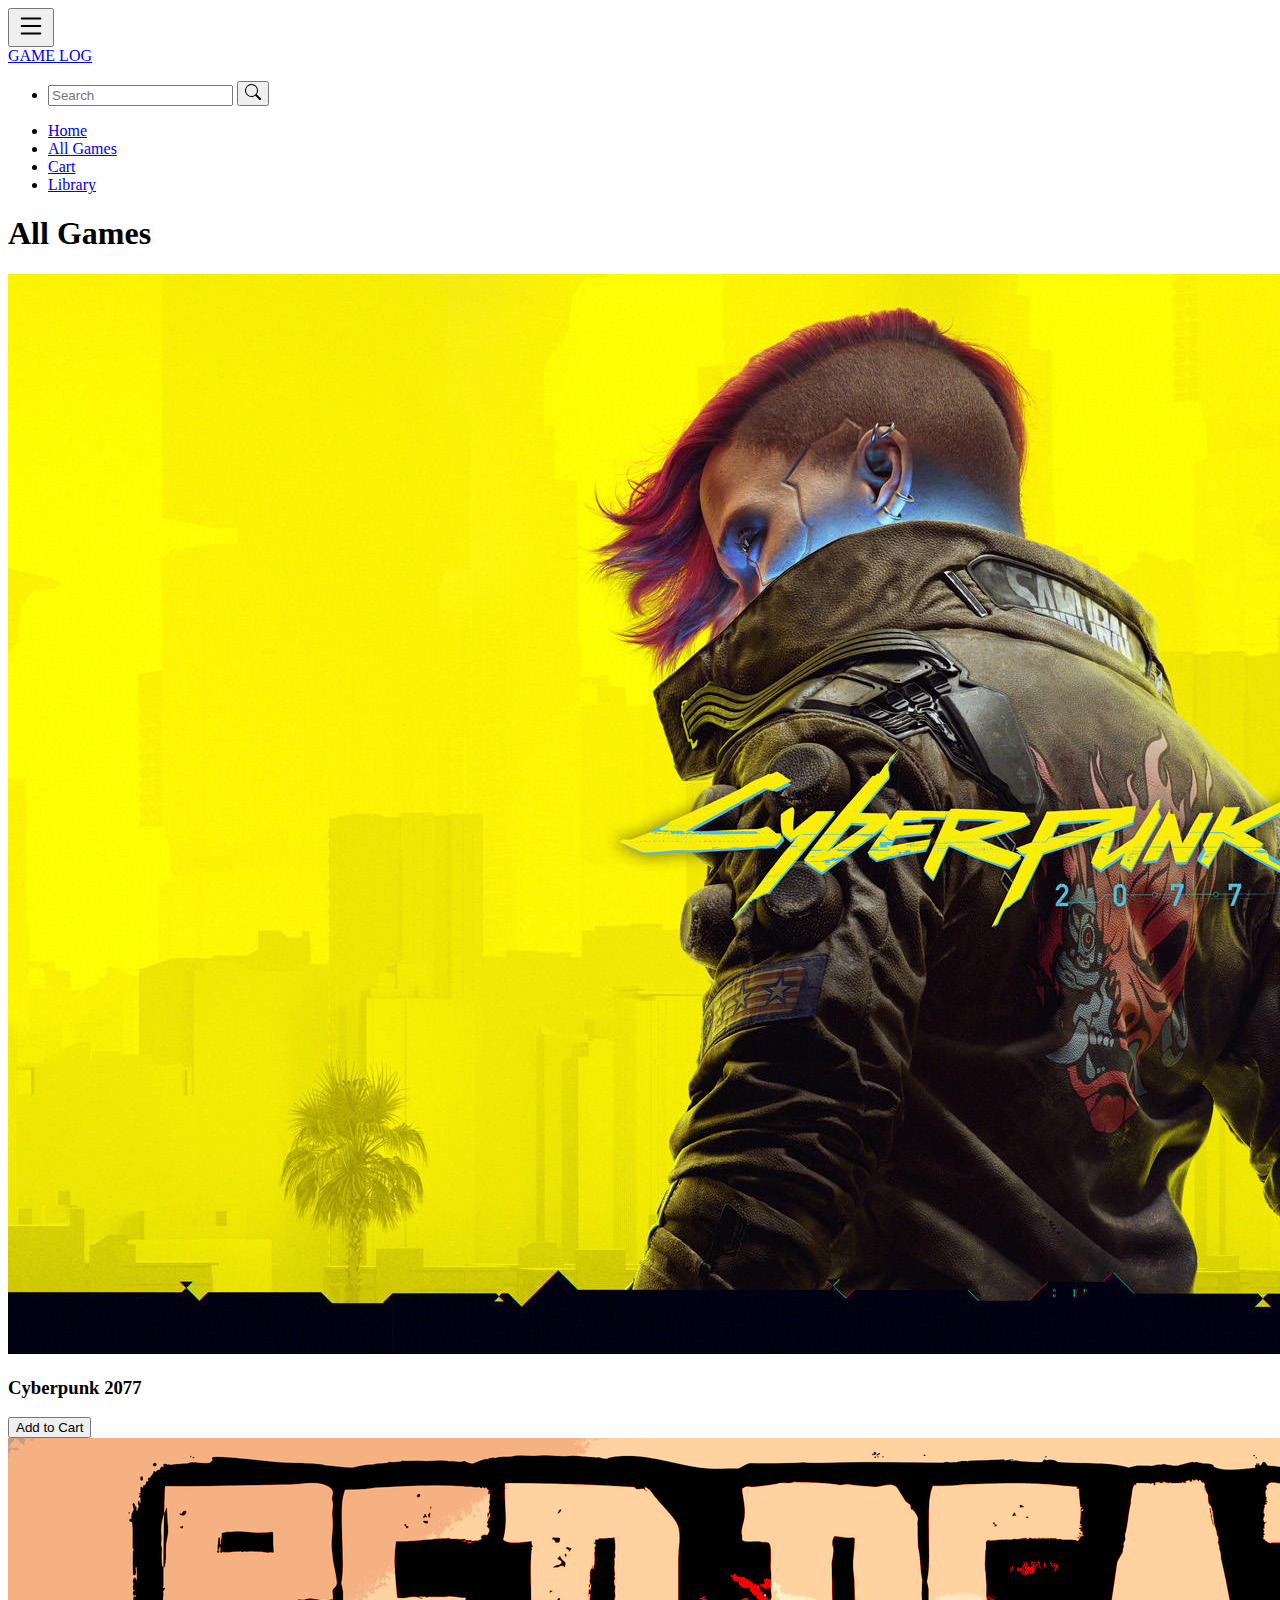
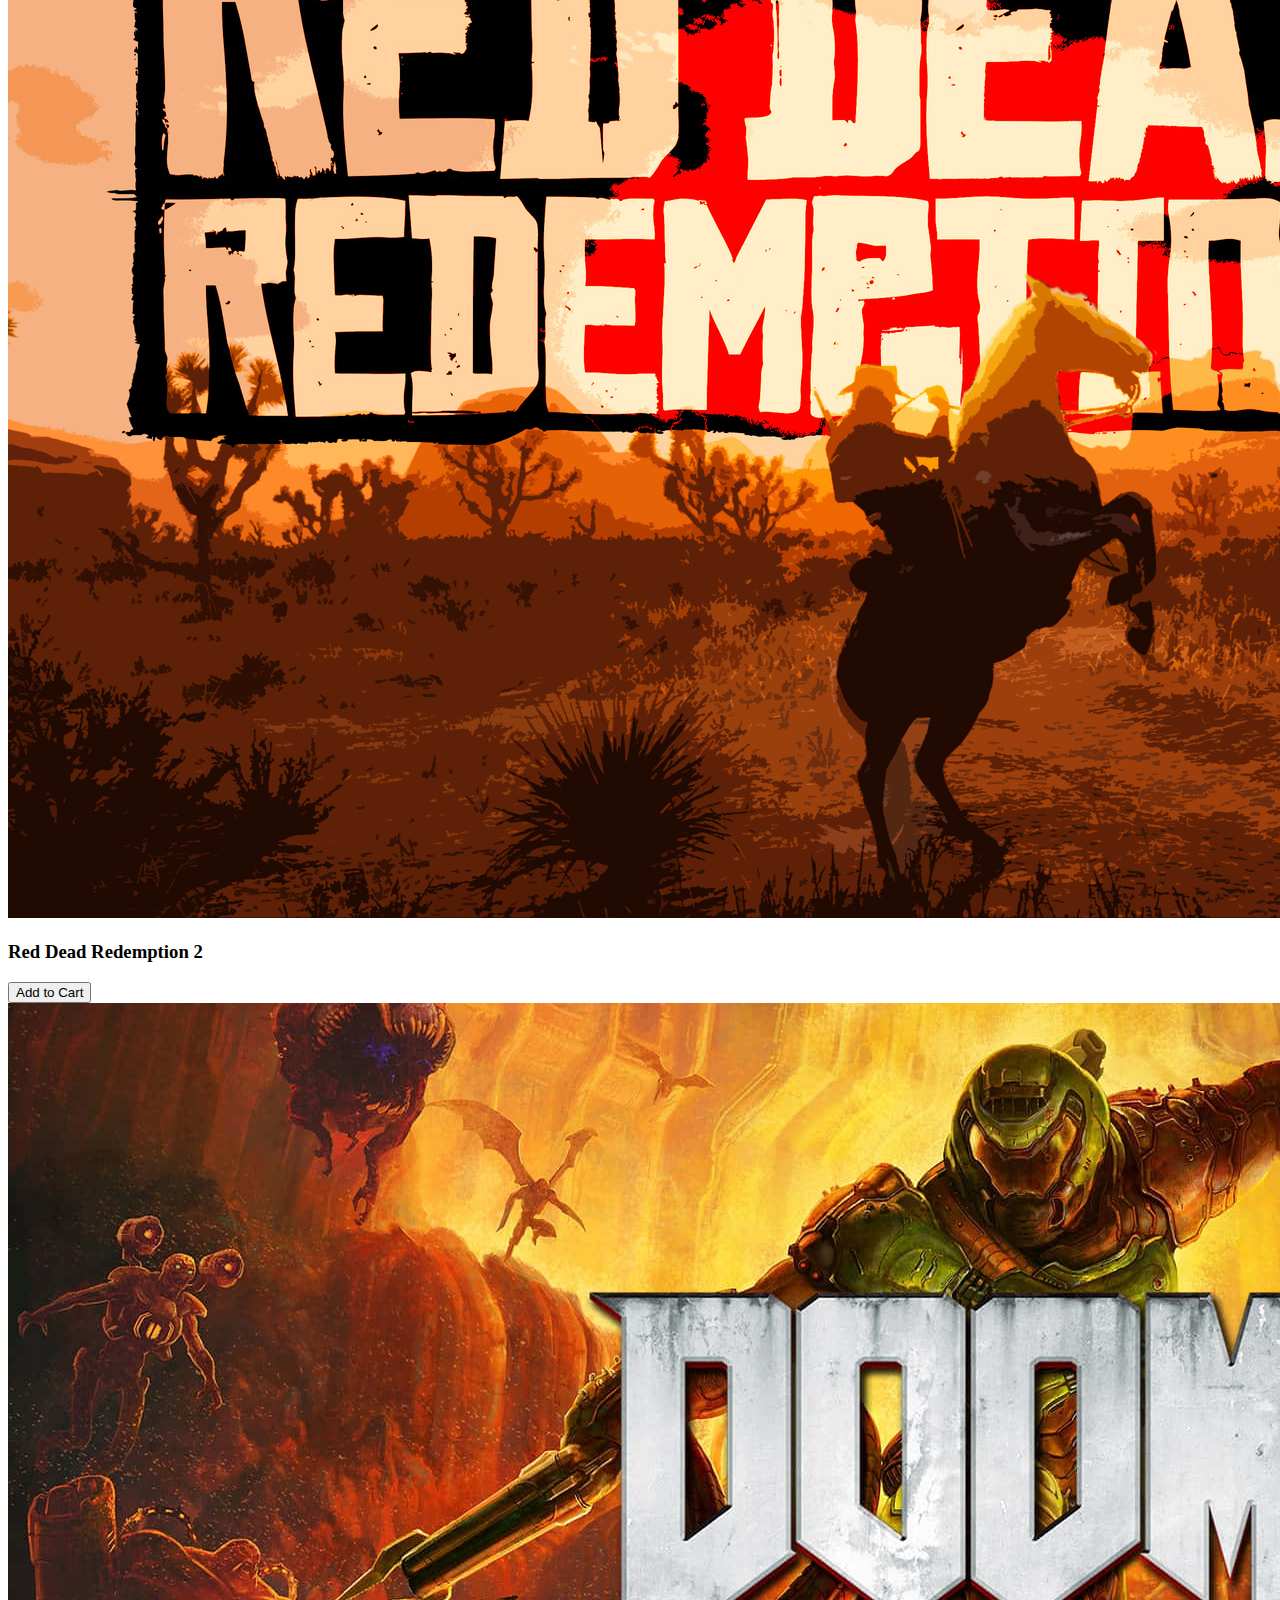
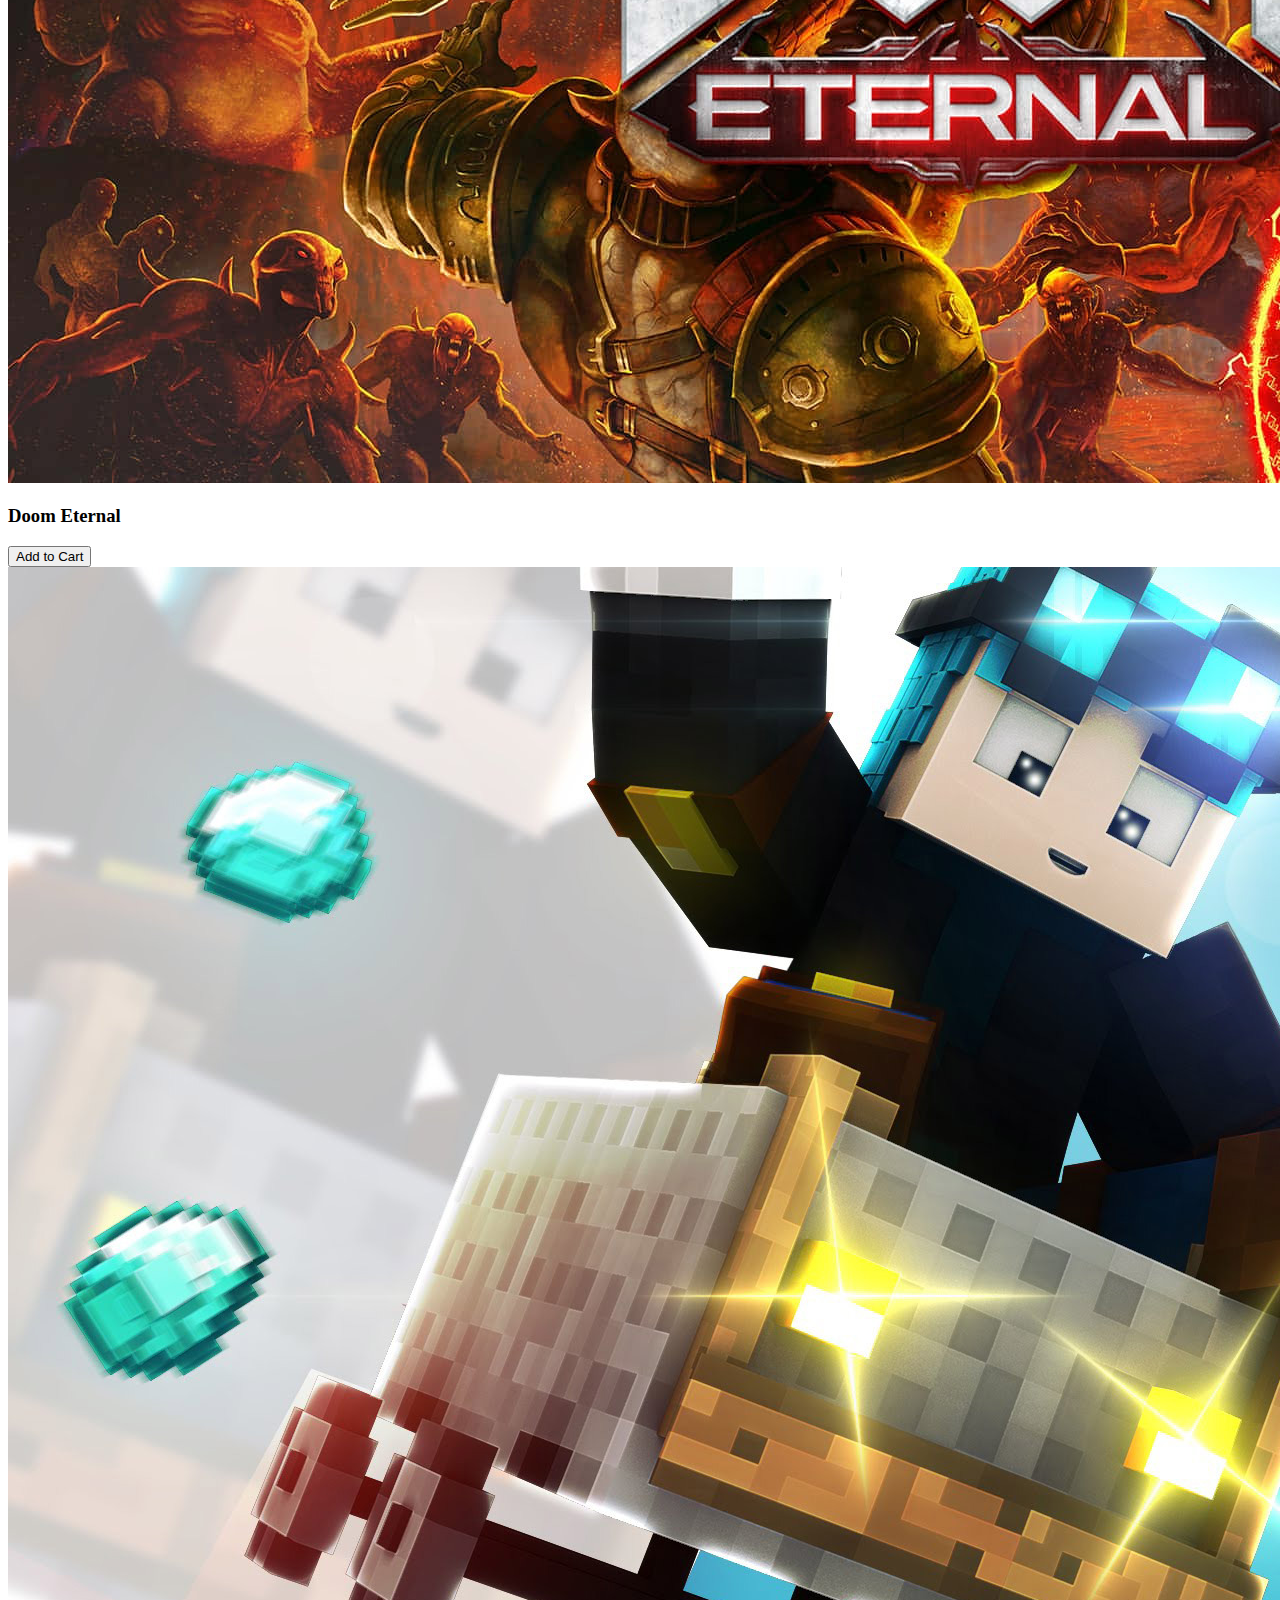
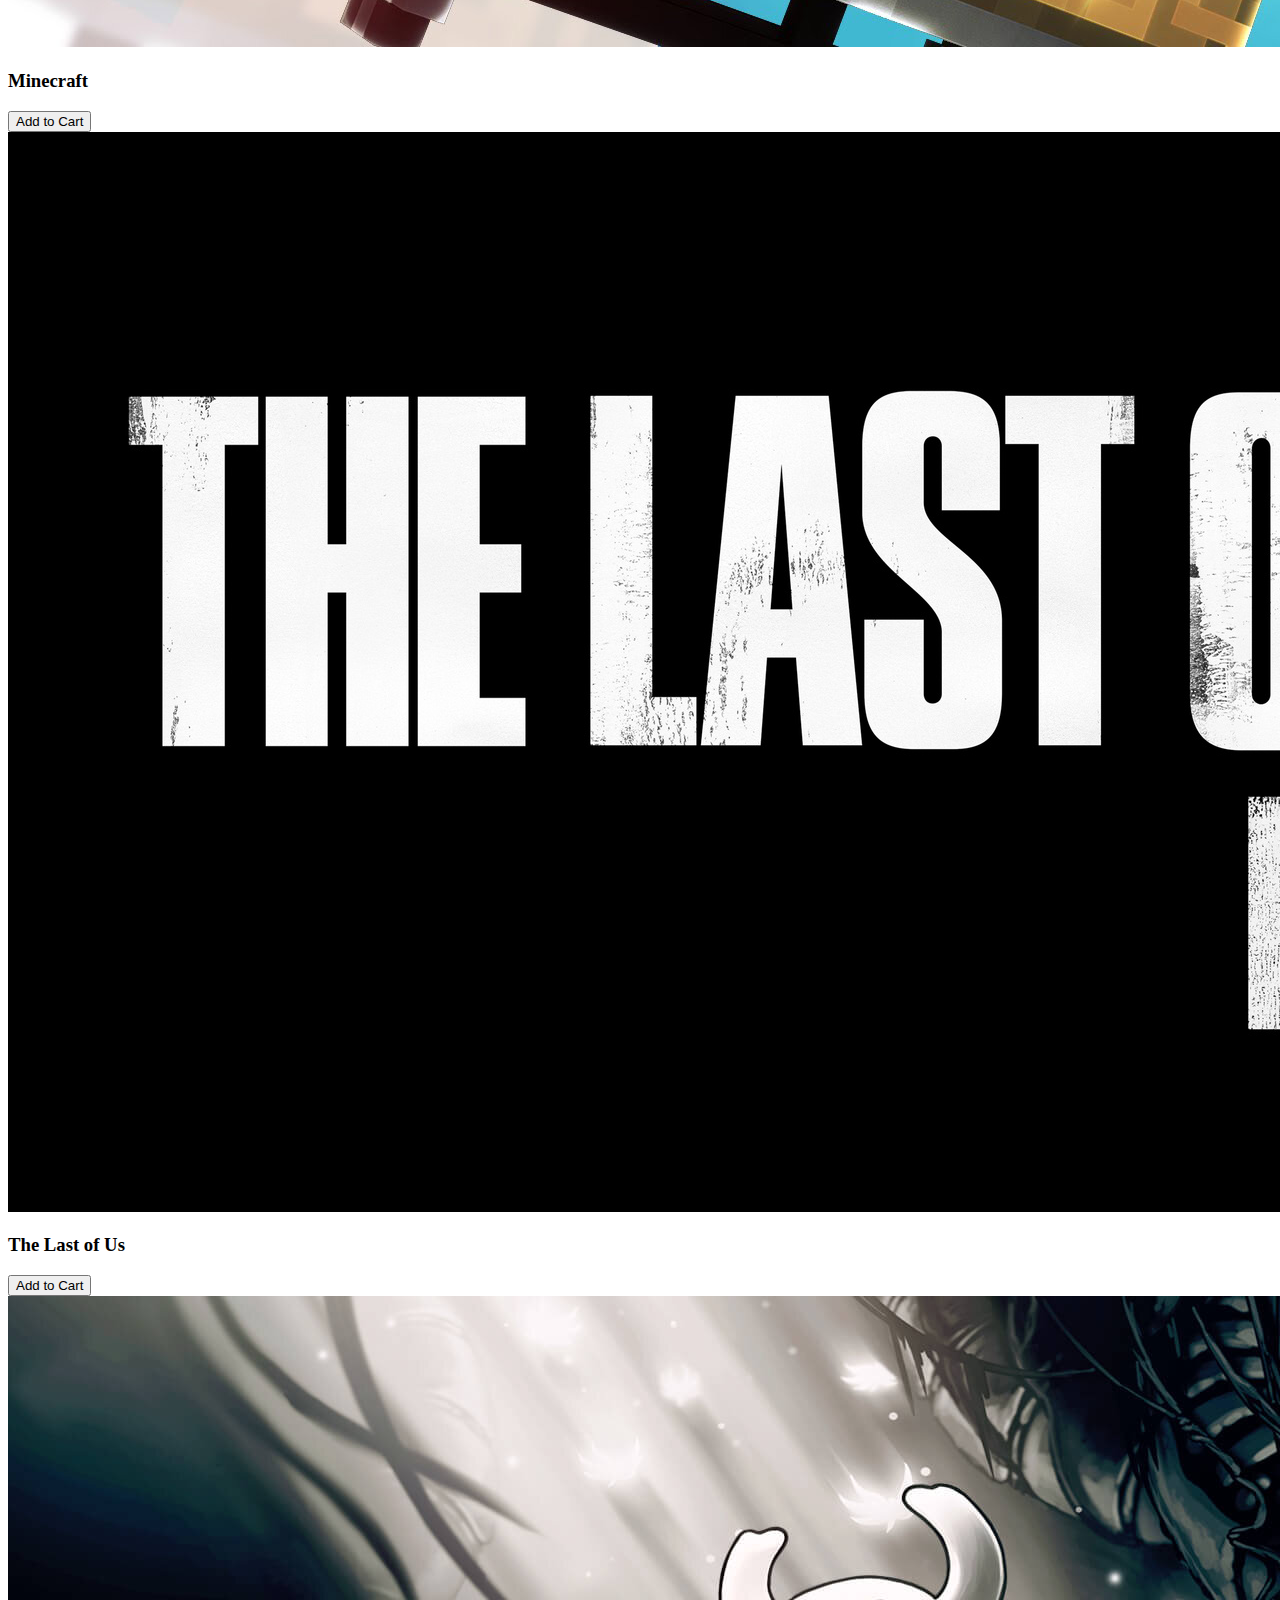
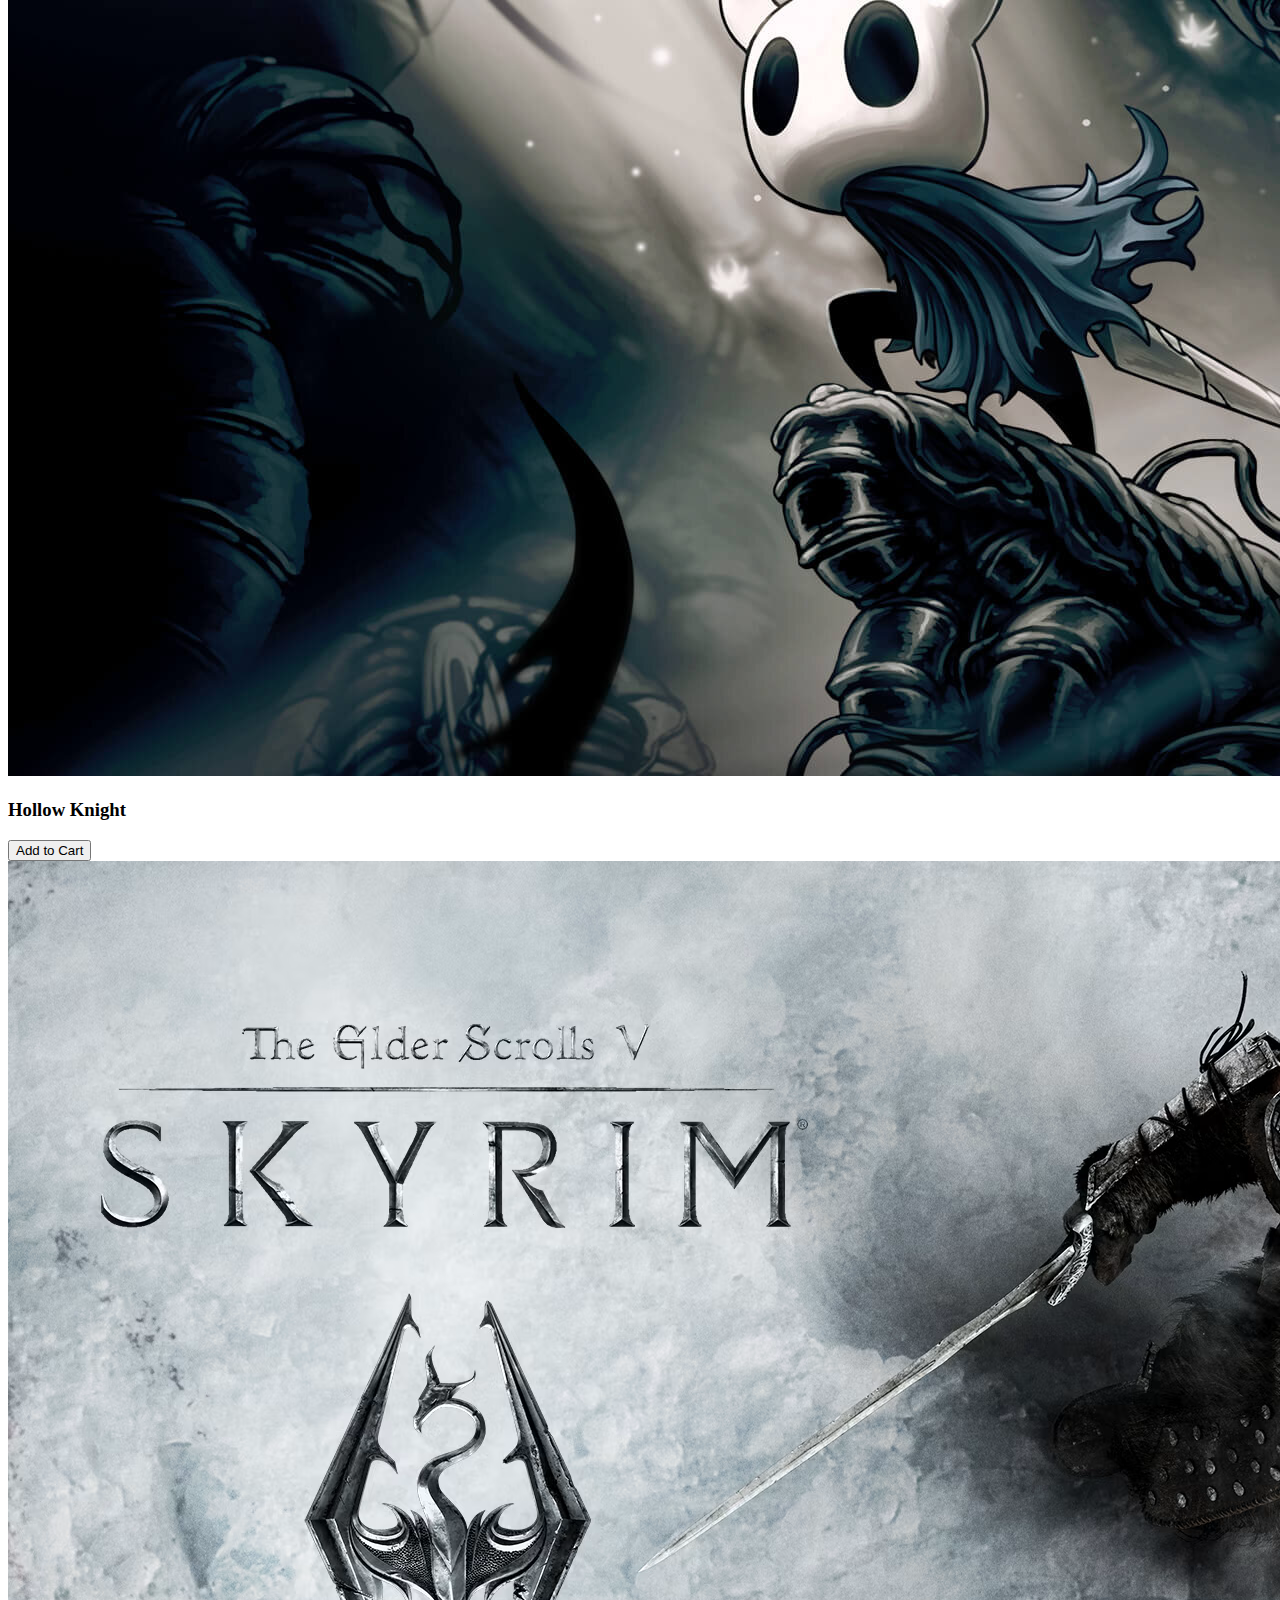
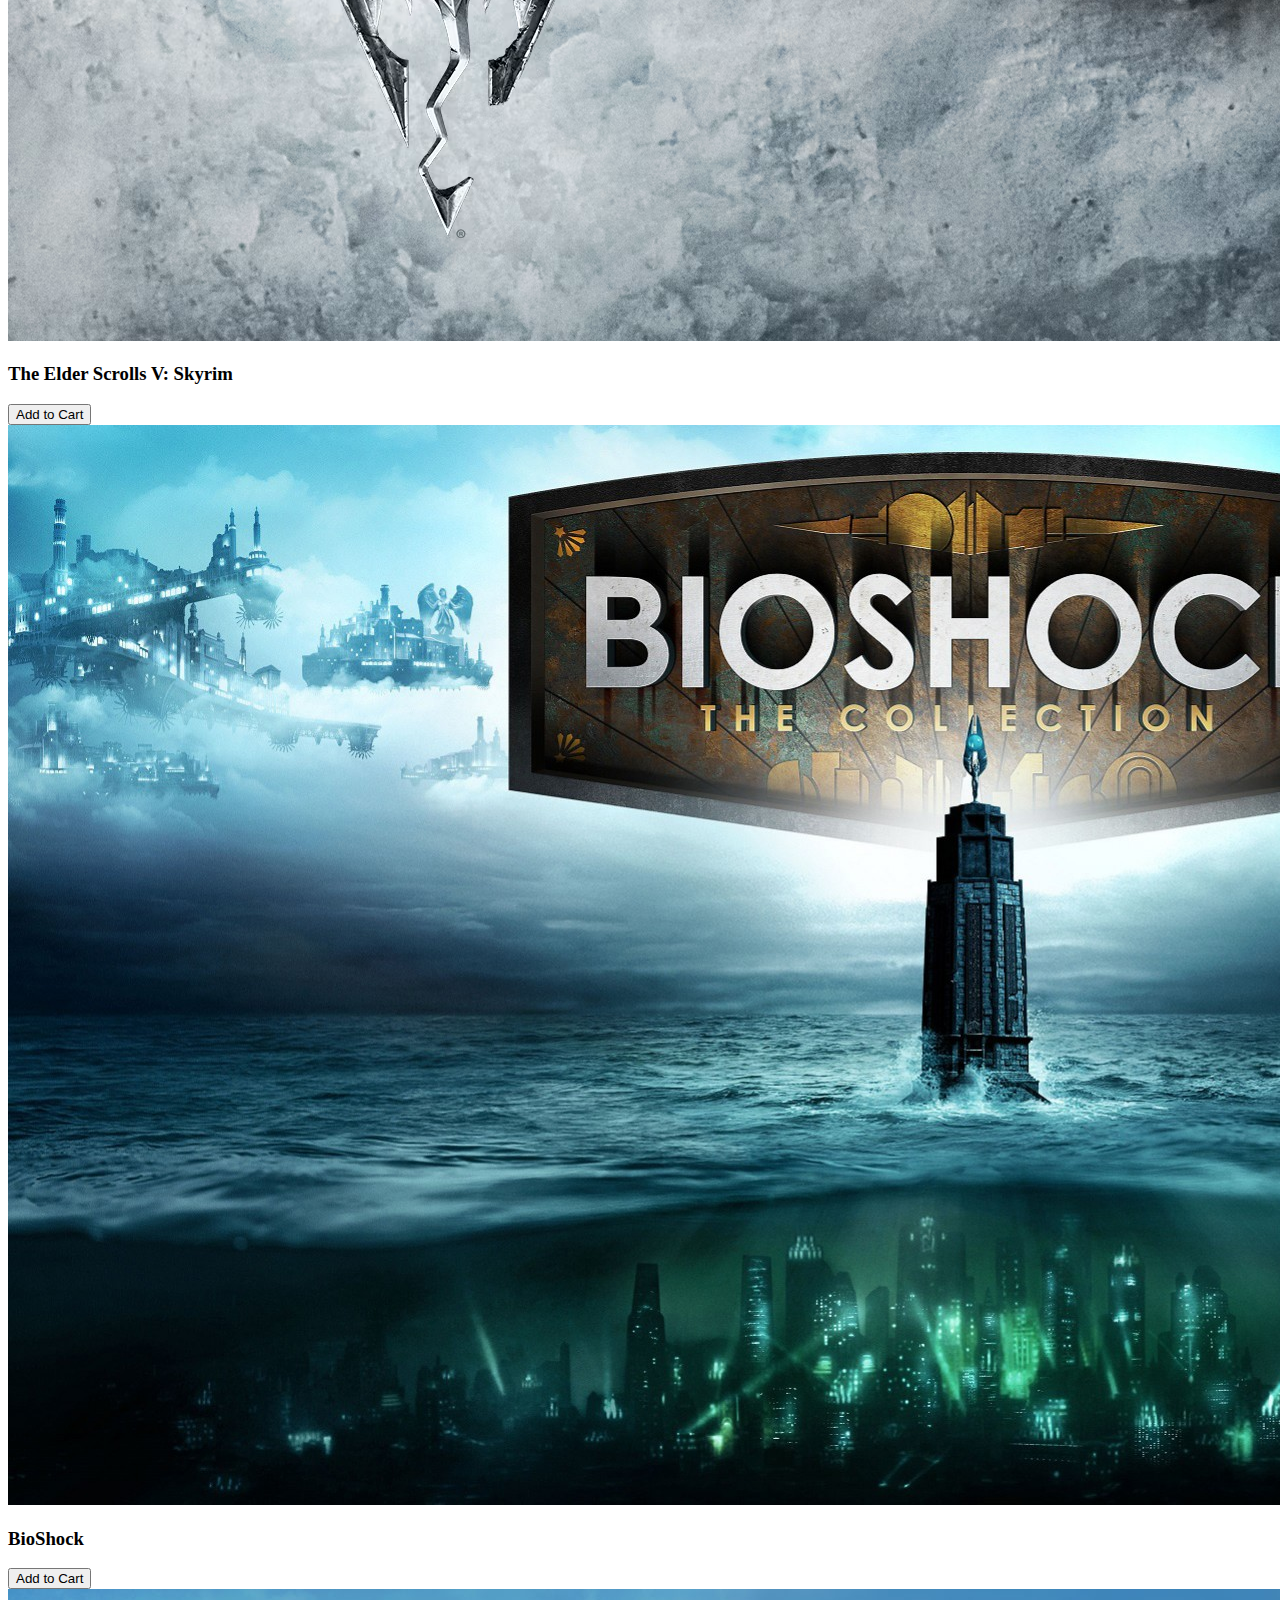
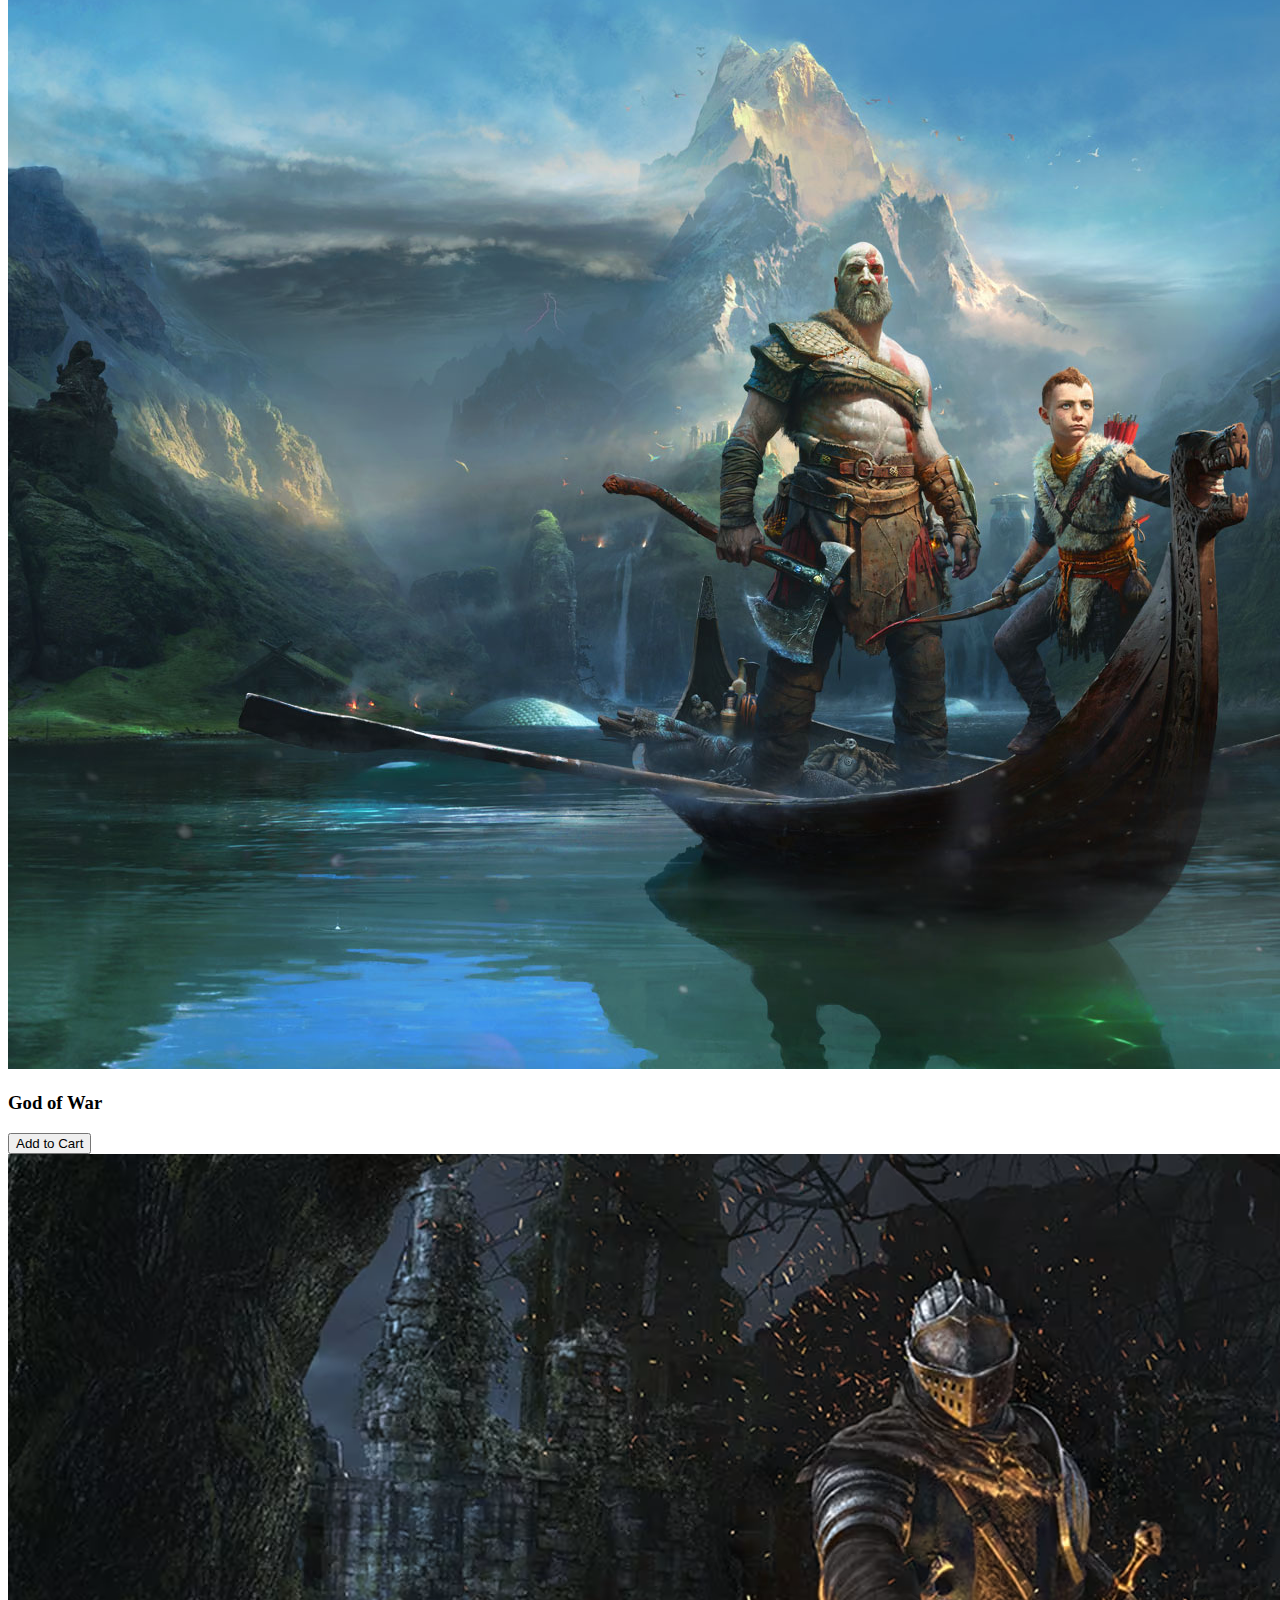
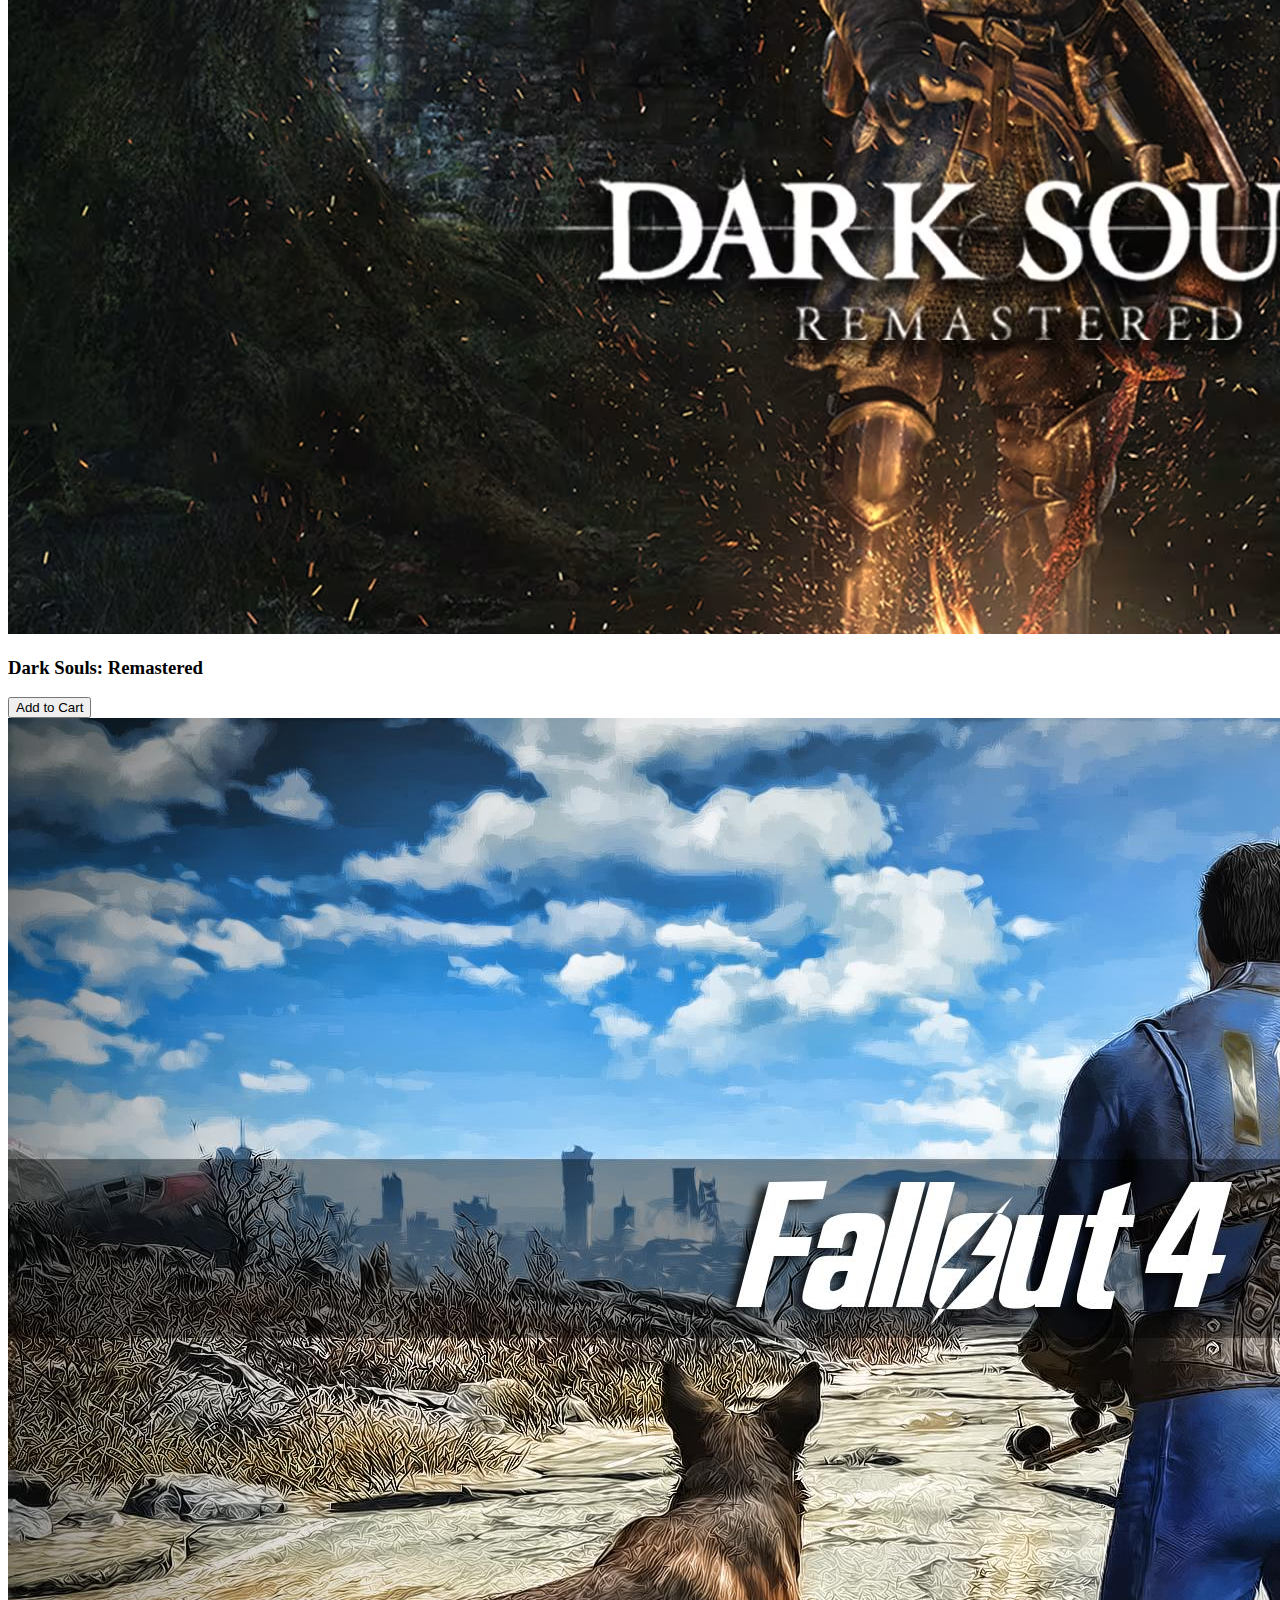
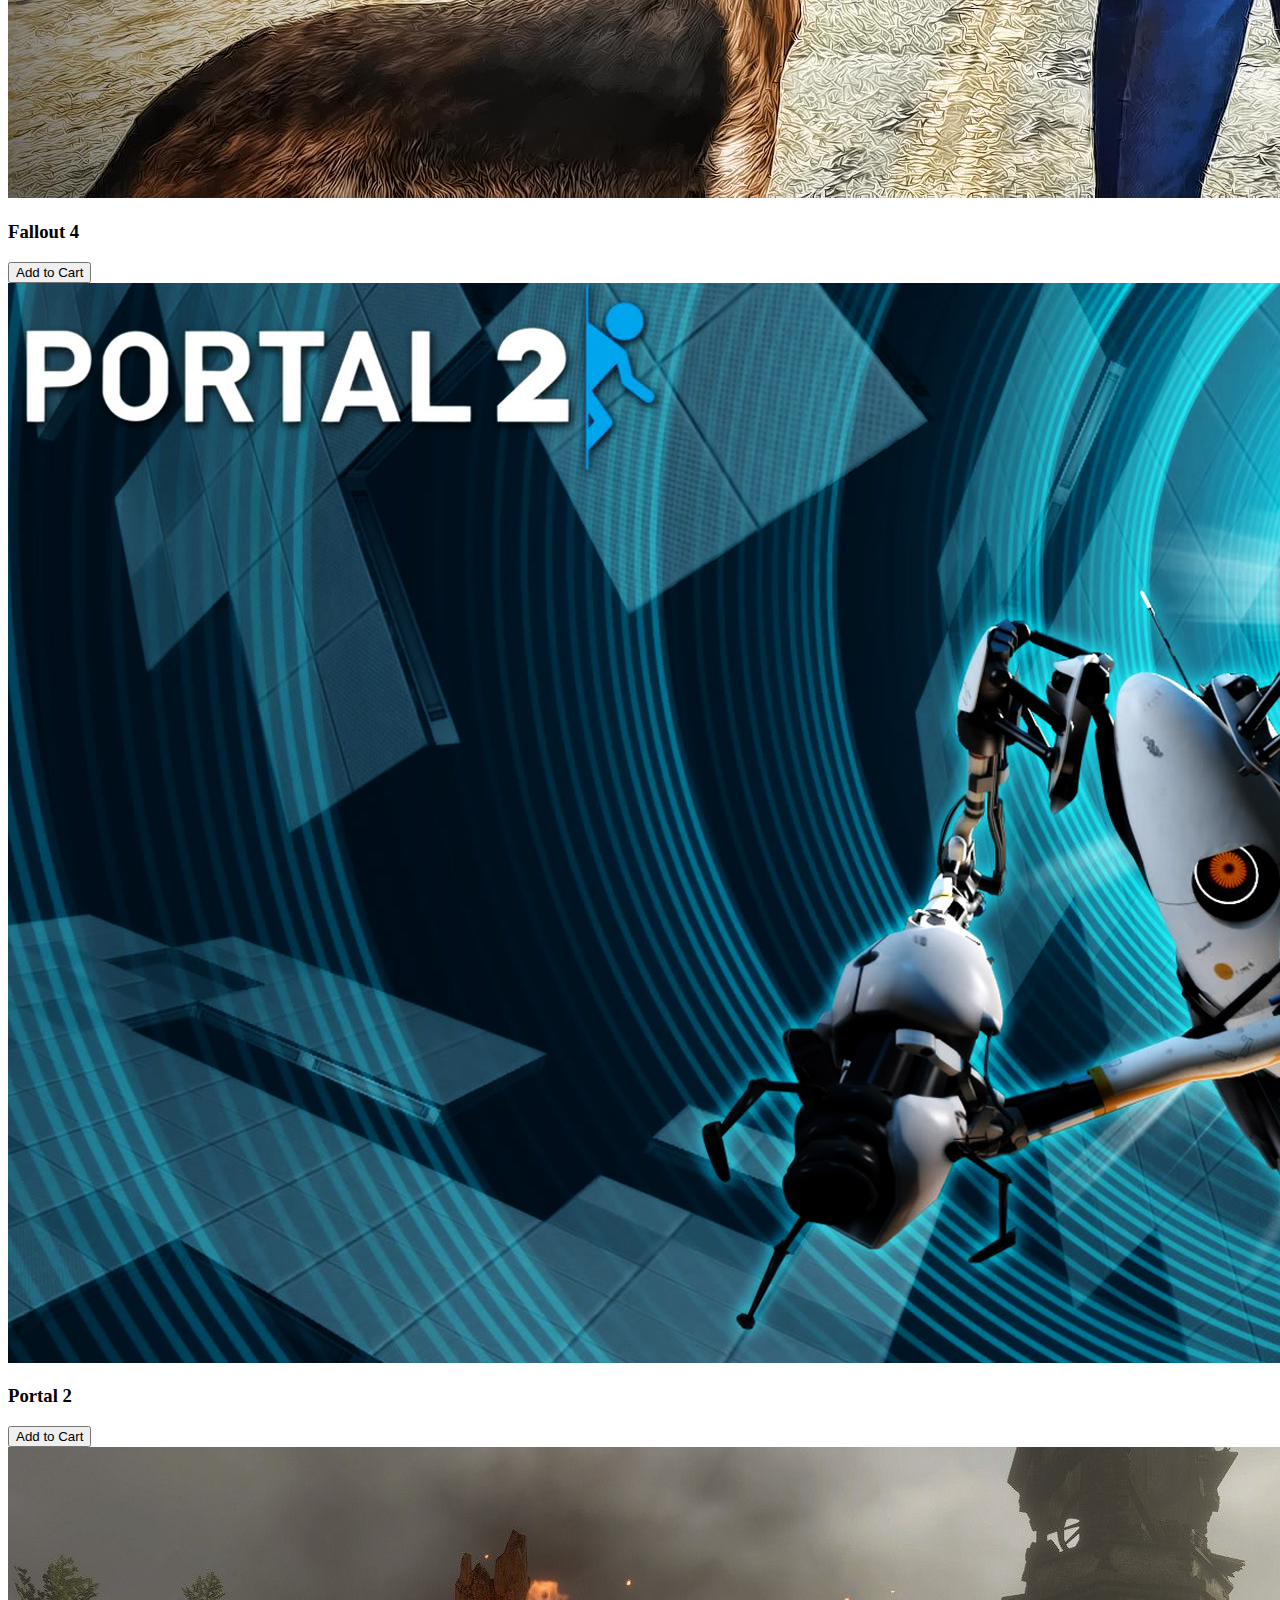
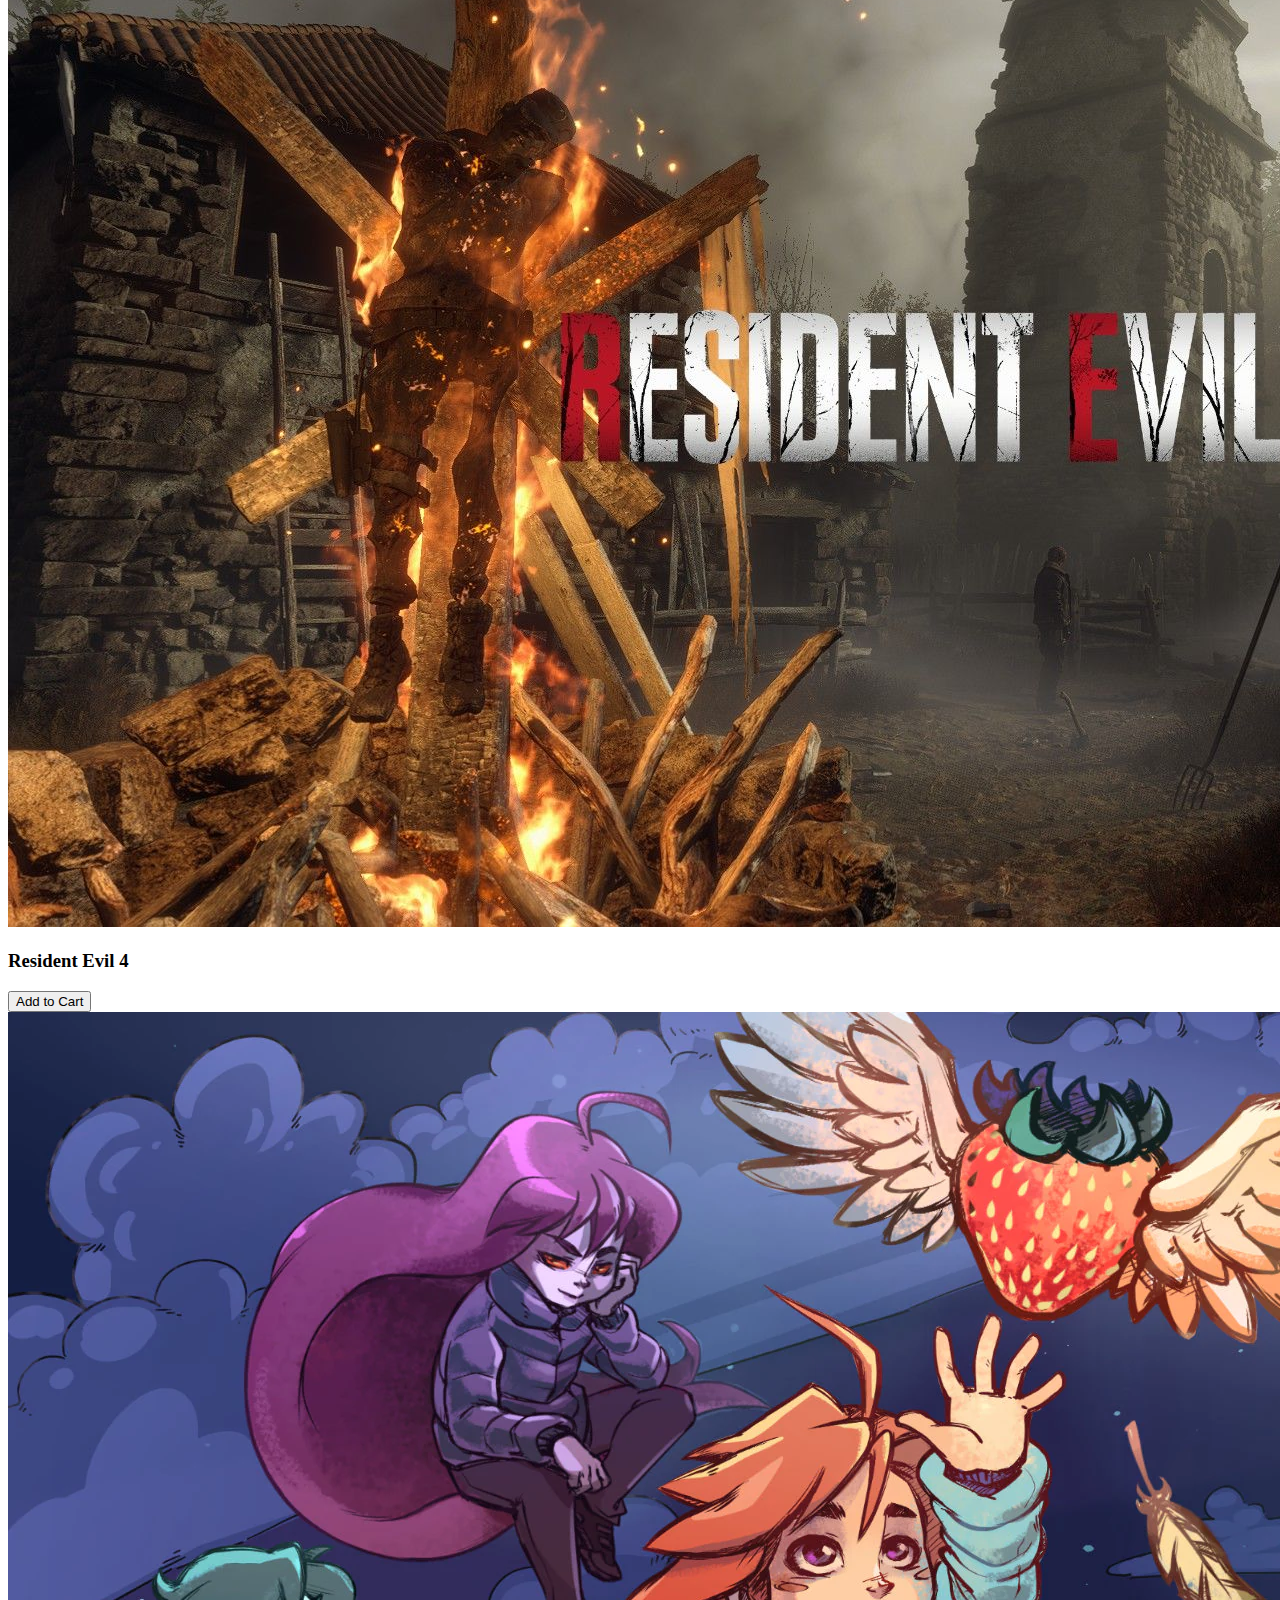
==== FrontEnd/public/allgames.html @ 20665baf "Add files via upload" ====
<!DOCTYPE html>
<html lang="en">

<head>
    <meta charset="UTF-8">
    <meta name="viewport" content="width=device-width, initial-scale=1.0">
    <title>Game Log - All Games</title>
    <link rel="stylesheet" href="/FrontEnd/views/allgames.css">
    <link href="https://fonts.googleapis.com/css2?family=Orbitron:wght@400;700&family=Roboto:wght@300;400;700&display=swap" rel="stylesheet">
</head>

<body>
    <header>
        <button class="menu-toggle" id="menuToggle" aria-label="Toggle Navigation Menu">
            <svg xmlns="http://www.w3.org/2000/svg" width="30" height="30" fill="currentColor" class="bi bi-list" viewBox="0 0 16 16">
                <path fill-rule="evenodd" d="M2.5 12a.5.5 0 0 1 .5-.5h10a.5.5 0 0 1 0 1H3a.5.5 0 0 1-.5-.5zm0-4a.5.5 0 0 1 .5-.5h10a.5.5 0 0 1 0 1H3a.5.5 0 0 1-.5-.5zm0-4a.5.5 0 0 1 .5-.5h10a.5.5 0 0 1 0 1H3a.5.5 0 0 1-.5-.5z"/>
            </svg>
        </button>
        <nav>
            <a href="/FrontEnd/public/index.html" class="logo">GAME LOG</a>
            <ul>
                <li>
                    <div class="search-container">
                        <input type="text" placeholder="Search" class="search-input">
                        <button type="submit" class="search-button" aria-label="Search">
                            <svg xmlns="http://www.w3.org/2000/svg" width="16" height="16" fill="currentColor" class="bi bi-search" viewBox="0 0 16 16">
                                <path d="M11.742 10.344a6.5 6.5 0 1 0-1.397 1.398h-.001c.03.04.062.078.098.115l3.85 3.85a1 1 0 0 0 1.415-1.414l-3.85-3.85a1.007 1.007 0 0 0-.115-.1zM12 6.5a5.5 5.5 0 1 1-11 0 5.5 5.5 0 0 1 11 0z"/>
                            </svg>
                        </button>
                    </div>
                </li>
            </ul>
        </nav>
    </header>

    <!-- Sidebar -->
    <aside class="sidebar" id="sidebar">
        <ul>
            <li><a href="/FrontEnd/public/index.html">Home</a></li>
            <li><a href="/FrontEnd/public/allgames.html">All Games</a></li>
            <li><a href="/FrontEnd/public/cart.html">Cart</a></li>
            <li><a href="/FrontEnd/public/library.html">Library</a></li>
        </ul>
    </aside>

    <div class="container">
        <h1>All Games</h1>
        <div id="all-games-grid" class="games-grid">
            <div class="game-card">
                <img src="/FrontEnd/images/cyberpunk-2077-allgames.jpg" alt="Cyberpunk 2077">
                <div class="game-info">
                    <h3>Cyberpunk 2077</h3>
                    <button class="add-to-cart-btn" data-game-title="Cyberpunk 2077" data-game-image="/FrontEnd/images/cyberpunk-2077-allgames.jpg">Add to Cart</button>
                </div>
            </div>
            <div class="game-card">
                <img src="/FrontEnd/images/rdr2_allgames.jpg" alt="Red Dead Redemption 2">
                <div class="game-info">
                    <h3>Red Dead Redemption 2</h3>
                    <button class="add-to-cart-btn" data-game-title="Red Dead Redemption 2" data-game-image="/FrontEnd/images/rdr2_allgames.jpg">Add to Cart</button>
                </div>
            </div>
            <div class="game-card">
                <img src="/FrontEnd/images/doom_eternal_allgames.jpg" alt="Doom Eternal">
                <div class="game-info">
                    <h3>Doom Eternal</h3>
                    <button class="add-to-cart-btn" data-game-title="Doom Eternal" data-game-image="/FrontEnd/images/doom_eternal_allgames.jpg">Add to Cart</button>
                </div>
            </div>
            <div class="game-card">
                <img src="/FrontEnd/images/minecraft_allgames.jpg" alt="Minecraft">
                <div class="game-info">
                    <h3>Minecraft</h3>
                    <button class="add-to-cart-btn" data-game-title="Minecraft" data-game-image="/FrontEnd/images/minecraft_allgames.jpg">Add to Cart</button>
                </div>
            </div>
            <div class="game-card">
                <img src="/FrontEnd/images/Tlou2_allgames.jpg" alt="The Last of Us">
                <div class="game-info">
                    <h3>The Last of Us</h3>
                    <button class="add-to-cart-btn" data-game-title="The Last of Us" data-game-image="/FrontEnd/images/Tlou2_allgames.jpg">Add to Cart</button>
                </div>
            </div>
            <div class="game-card">
                <img src="/FrontEnd/images/Hollow_Knight_allgames.jpg" alt="Hollow Knight">
                <div class="game-info">
                    <h3>Hollow Knight</h3>
                    <button class="add-to-cart-btn" data-game-title="Hollow Knight" data-game-image="/FrontEnd/images/Hollow_Knight_allgames.jpg">Add to Cart</button>
                </div>
            </div>
            <div class="game-card">
                <img src="/FrontEnd/images/TES-5_allgames.avif" alt="The Elder Scrolls V: Skyrim">
                <div class="game-info">
                    <h3>The Elder Scrolls V: Skyrim</h3>
                    <button class="add-to-cart-btn" data-game-title="The Elder Scrolls V: Skyrim" data-game-image="/FrontEnd/images/TES-5_allgames.avif">Add to Cart</button>
                </div>
            </div>
            <div class="game-card">
                <img src="/FrontEnd/images/Bioshock_allgames.jpg" alt="BioShock">
                <div class="game-info">
                    <h3>BioShock</h3>
                    <button class="add-to-cart-btn" data-game-title="BioShock" data-game-image="/FrontEnd/images/Bioshock_allgames.jpg">Add to Cart</button>
                </div>
            </div>
            <div class="game-card">
                <img src="/FrontEnd/images/god-of-war-4_allgames.jpg" alt="God of War">
                <div class="game-info">
                    <h3>God of War</h3>
                    <button class="add-to-cart-btn" data-game-title="God of War" data-game-image="/FrontEnd/images/god-of-war-4_allgames.jpg">Add to Cart</button>
                </div>
            </div>
            <div class="game-card">
                <img src="/FrontEnd/images/Dark_Souls_allgames.avif" alt="Dark Souls">
                <div class="game-info">
                    <h3>Dark Souls: Remastered</h3>
                    <button class="add-to-cart-btn" data-game-title="Dark Souls: Remastered" data-game-image="/FrontEnd/images/Dark_Souls_allgames.avif">Add to Cart</button>
                </div>
            </div>
            <div class="game-card">
                <img src="/FrontEnd/images/fallout-4_allgames.jpeg" alt="Fallout 4">
                <div class="game-info">
                    <h3>Fallout 4</h3>
                    <button class="add-to-cart-btn" data-game-title="Fallout 4" data-game-image="/FrontEnd/images/fallout-4_allgames.jpeg">Add to Cart</button>
                </div>
            </div>
            <div class="game-card">
                <img src="/FrontEnd/images/portal-2_allgames.jpg" alt="Portal 2">
                <div class="game-info">
                    <h3>Portal 2</h3>
                    <button class="add-to-cart-btn" data-game-title="Portal 2" data-game-image="/FrontEnd/images/portal-2_allgames.jpg">Add to Cart</button>
                </div>
            </div>
            <div class="game-card">
                <img src="/FrontEnd/images/re4_allgames.jpg" alt="Resident Evil 4">
                <div class="game-info">
                    <h3>Resident Evil 4</h3>
                    <button class="add-to-cart-btn" data-game-title="Resident Evil 4" data-game-image="/FrontEnd/images/re4_allgames.jpg">Add to Cart</button>
                </div>
            </div>
            <div class="game-card">
                <img src="/FrontEnd/images/celeste_allgames.webp" alt="Celeste">
                <div class="game-info">
                    <h3>Celeste</h3>
                    <button class="add-to-cart-btn" data-game-title="Celeste" data-game-image="/FrontEnd/images/celeste_allgames.webp">Add to Cart</button>
                </div>
            </div>
            <div class="game-card">
                <img src="/FrontEnd/images/ori-and-the-blind-forrest_allgames.jpg" alt="Ori and the Blind Forest">
                <div class="game-info">
                    <h3>Ori and the Blind Forest</h3>
                    <button class="add-to-cart-btn" data-game-title="Ori and the Blind Forest" data-game-image="/FrontEnd/images/ori-and-the-blind-forrest_allgames.jpg">Add to Cart</button>
                </div>
            </div>
            <div class="game-card">
                <img src="/FrontEnd/images/undertale_allgames.webp" alt="Undertale">
                <div class="game-info">
                    <h3>Undertale</h3>
                    <button class="add-to-cart-btn" data-game-title="Undertale" data-game-image="/FrontEnd/images/undertale_allgames.webp">Add to Cart</button>
                </div>
            </div>
        </div>
    </div>

    <footer>
        <p>© 2025 GAME LOG. All rights reserved.</p>
    </footer>
    <script src="/FrontEnd/scripts/app.js"></script>
</body>

</html>
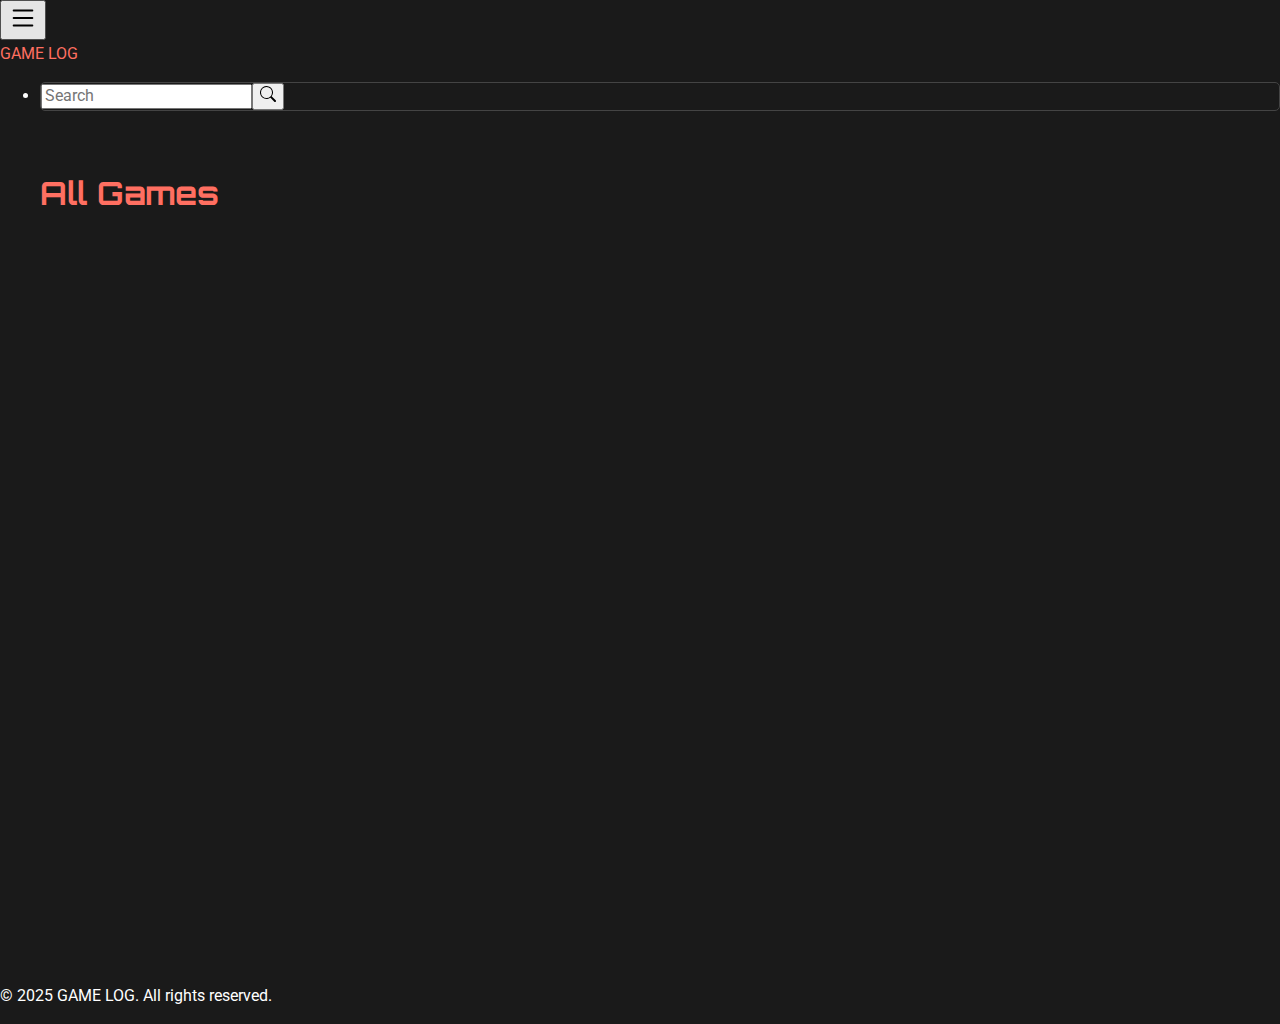
==== commit 5e1094e9: "fixing bugs, adding functions" ====
--- a/FrontEnd/public/allgames.html
+++ b/FrontEnd/public/allgames.html
@@ -5,15 +5,21 @@
     <meta charset="UTF-8">
     <meta name="viewport" content="width=device-width, initial-scale=1.0">
     <title>Game Log - All Games</title>
+    <link rel="icon" type="image/x-icon" href="/FrontEnd/public/images/favicon.ico">
+    <link rel="stylesheet" href="/FrontEnd/views/layout.css"> <!-- layout.css ПЕРЕД allgames.css -->
     <link rel="stylesheet" href="/FrontEnd/views/allgames.css">
-    <link href="https://fonts.googleapis.com/css2?family=Orbitron:wght@400;700&family=Roboto:wght@300;400;700&display=swap" rel="stylesheet">
+    <link
+        href="https://fonts.googleapis.com/css2?family=Orbitron:wght@400;700&family=Roboto:wght@300;400;700&display=swap"
+        rel="stylesheet">
 </head>
 
 <body>
     <header>
         <button class="menu-toggle" id="menuToggle" aria-label="Toggle Navigation Menu">
-            <svg xmlns="http://www.w3.org/2000/svg" width="30" height="30" fill="currentColor" class="bi bi-list" viewBox="0 0 16 16">
-                <path fill-rule="evenodd" d="M2.5 12a.5.5 0 0 1 .5-.5h10a.5.5 0 0 1 0 1H3a.5.5 0 0 1-.5-.5zm0-4a.5.5 0 0 1 .5-.5h10a.5.5 0 0 1 0 1H3a.5.5 0 0 1-.5-.5zm0-4a.5.5 0 0 1 .5-.5h10a.5.5 0 0 1 0 1H3a.5.5 0 0 1-.5-.5z"/>
+            <svg xmlns="http://www.w3.org/2000/svg" width="30" height="30" fill="currentColor" class="bi bi-list"
+                viewBox="0 0 16 16">
+                <path fill-rule="evenodd"
+                    d="M2.5 12a.5.5 0 0 1 .5-.5h10a.5.5 0 0 1 0 1H3a.5.5 0 0 1-.5-.5zm0-4a.5.5 0 0 1 .5-.5h10a.5.5 0 0 1 0 1H3a.5.5 0 0 1-.5-.5zm0-4a.5.5 0 0 1 .5-.5h10a.5.5 0 0 1 0 1H3a.5.5 0 0 1-.5-.5z" />
             </svg>
         </button>
         <nav>
@@ -23,8 +29,10 @@
                     <div class="search-container">
                         <input type="text" placeholder="Search" class="search-input">
                         <button type="submit" class="search-button" aria-label="Search">
-                            <svg xmlns="http://www.w3.org/2000/svg" width="16" height="16" fill="currentColor" class="bi bi-search" viewBox="0 0 16 16">
-                                <path d="M11.742 10.344a6.5 6.5 0 1 0-1.397 1.398h-.001c.03.04.062.078.098.115l3.85 3.85a1 1 0 0 0 1.415-1.414l-3.85-3.85a1.007 1.007 0 0 0-.115-.1zM12 6.5a5.5 5.5 0 1 1-11 0 5.5 5.5 0 0 1 11 0z"/>
+                            <svg xmlns="http://www.w3.org/2000/svg" width="16" height="16" fill="currentColor"
+                                class="bi bi-search" viewBox="0 0 16 16">
+                                <path
+                                    d="M11.742 10.344a6.5 6.5 0 1 0-1.397 1.398h-.001c.03.04.062.078.098.115l3.85 3.85a1 1 0 0 0 1.415-1.414l-3.85-3.85a1.007 1.007 0 0 0-.115-.1zM12 6.5a5.5 5.5 0 1 1-11 0 5.5 5.5 0 0 1 11 0z" />
                             </svg>
                         </button>
                     </div>
@@ -39,132 +47,20 @@
             <li><a href="/FrontEnd/public/index.html">Home</a></li>
             <li><a href="/FrontEnd/public/allgames.html">All Games</a></li>
             <li><a href="/FrontEnd/public/cart.html">Cart</a></li>
-            <li><a href="/FrontEnd/public/library.html">Library</a></li>
+            <li><a href="/FrontEnd/public/library.html">Your Account</a></li>
         </ul>
     </aside>
-
     <div class="container">
         <h1>All Games</h1>
         <div id="all-games-grid" class="games-grid">
-            <div class="game-card">
-                <img src="/FrontEnd/images/cyberpunk-2077-allgames.jpg" alt="Cyberpunk 2077">
-                <div class="game-info">
-                    <h3>Cyberpunk 2077</h3>
-                    <button class="add-to-cart-btn" data-game-title="Cyberpunk 2077" data-game-image="/FrontEnd/images/cyberpunk-2077-allgames.jpg">Add to Cart</button>
-                </div>
-            </div>
-            <div class="game-card">
-                <img src="/FrontEnd/images/rdr2_allgames.jpg" alt="Red Dead Redemption 2">
-                <div class="game-info">
-                    <h3>Red Dead Redemption 2</h3>
-                    <button class="add-to-cart-btn" data-game-title="Red Dead Redemption 2" data-game-image="/FrontEnd/images/rdr2_allgames.jpg">Add to Cart</button>
-                </div>
-            </div>
-            <div class="game-card">
-                <img src="/FrontEnd/images/doom_eternal_allgames.jpg" alt="Doom Eternal">
-                <div class="game-info">
-                    <h3>Doom Eternal</h3>
-                    <button class="add-to-cart-btn" data-game-title="Doom Eternal" data-game-image="/FrontEnd/images/doom_eternal_allgames.jpg">Add to Cart</button>
-                </div>
-            </div>
-            <div class="game-card">
-                <img src="/FrontEnd/images/minecraft_allgames.jpg" alt="Minecraft">
-                <div class="game-info">
-                    <h3>Minecraft</h3>
-                    <button class="add-to-cart-btn" data-game-title="Minecraft" data-game-image="/FrontEnd/images/minecraft_allgames.jpg">Add to Cart</button>
-                </div>
-            </div>
-            <div class="game-card">
-                <img src="/FrontEnd/images/Tlou2_allgames.jpg" alt="The Last of Us">
-                <div class="game-info">
-                    <h3>The Last of Us</h3>
-                    <button class="add-to-cart-btn" data-game-title="The Last of Us" data-game-image="/FrontEnd/images/Tlou2_allgames.jpg">Add to Cart</button>
-                </div>
-            </div>
-            <div class="game-card">
-                <img src="/FrontEnd/images/Hollow_Knight_allgames.jpg" alt="Hollow Knight">
-                <div class="game-info">
-                    <h3>Hollow Knight</h3>
-                    <button class="add-to-cart-btn" data-game-title="Hollow Knight" data-game-image="/FrontEnd/images/Hollow_Knight_allgames.jpg">Add to Cart</button>
-                </div>
-            </div>
-            <div class="game-card">
-                <img src="/FrontEnd/images/TES-5_allgames.avif" alt="The Elder Scrolls V: Skyrim">
-                <div class="game-info">
-                    <h3>The Elder Scrolls V: Skyrim</h3>
-                    <button class="add-to-cart-btn" data-game-title="The Elder Scrolls V: Skyrim" data-game-image="/FrontEnd/images/TES-5_allgames.avif">Add to Cart</button>
-                </div>
-            </div>
-            <div class="game-card">
-                <img src="/FrontEnd/images/Bioshock_allgames.jpg" alt="BioShock">
-                <div class="game-info">
-                    <h3>BioShock</h3>
-                    <button class="add-to-cart-btn" data-game-title="BioShock" data-game-image="/FrontEnd/images/Bioshock_allgames.jpg">Add to Cart</button>
-                </div>
-            </div>
-            <div class="game-card">
-                <img src="/FrontEnd/images/god-of-war-4_allgames.jpg" alt="God of War">
-                <div class="game-info">
-                    <h3>God of War</h3>
-                    <button class="add-to-cart-btn" data-game-title="God of War" data-game-image="/FrontEnd/images/god-of-war-4_allgames.jpg">Add to Cart</button>
-                </div>
-            </div>
-            <div class="game-card">
-                <img src="/FrontEnd/images/Dark_Souls_allgames.avif" alt="Dark Souls">
-                <div class="game-info">
-                    <h3>Dark Souls: Remastered</h3>
-                    <button class="add-to-cart-btn" data-game-title="Dark Souls: Remastered" data-game-image="/FrontEnd/images/Dark_Souls_allgames.avif">Add to Cart</button>
-                </div>
-            </div>
-            <div class="game-card">
-                <img src="/FrontEnd/images/fallout-4_allgames.jpeg" alt="Fallout 4">
-                <div class="game-info">
-                    <h3>Fallout 4</h3>
-                    <button class="add-to-cart-btn" data-game-title="Fallout 4" data-game-image="/FrontEnd/images/fallout-4_allgames.jpeg">Add to Cart</button>
-                </div>
-            </div>
-            <div class="game-card">
-                <img src="/FrontEnd/images/portal-2_allgames.jpg" alt="Portal 2">
-                <div class="game-info">
-                    <h3>Portal 2</h3>
-                    <button class="add-to-cart-btn" data-game-title="Portal 2" data-game-image="/FrontEnd/images/portal-2_allgames.jpg">Add to Cart</button>
-                </div>
-            </div>
-            <div class="game-card">
-                <img src="/FrontEnd/images/re4_allgames.jpg" alt="Resident Evil 4">
-                <div class="game-info">
-                    <h3>Resident Evil 4</h3>
-                    <button class="add-to-cart-btn" data-game-title="Resident Evil 4" data-game-image="/FrontEnd/images/re4_allgames.jpg">Add to Cart</button>
-                </div>
-            </div>
-            <div class="game-card">
-                <img src="/FrontEnd/images/celeste_allgames.webp" alt="Celeste">
-                <div class="game-info">
-                    <h3>Celeste</h3>
-                    <button class="add-to-cart-btn" data-game-title="Celeste" data-game-image="/FrontEnd/images/celeste_allgames.webp">Add to Cart</button>
-                </div>
-            </div>
-            <div class="game-card">
-                <img src="/FrontEnd/images/ori-and-the-blind-forrest_allgames.jpg" alt="Ori and the Blind Forest">
-                <div class="game-info">
-                    <h3>Ori and the Blind Forest</h3>
-                    <button class="add-to-cart-btn" data-game-title="Ori and the Blind Forest" data-game-image="/FrontEnd/images/ori-and-the-blind-forrest_allgames.jpg">Add to Cart</button>
-                </div>
-            </div>
-            <div class="game-card">
-                <img src="/FrontEnd/images/undertale_allgames.webp" alt="Undertale">
-                <div class="game-info">
-                    <h3>Undertale</h3>
-                    <button class="add-to-cart-btn" data-game-title="Undertale" data-game-image="/FrontEnd/images/undertale_allgames.webp">Add to Cart</button>
-                </div>
-            </div>
+            <!-- Игры будут загружены динамически -->
         </div>
     </div>
-
+    <script src="/FrontEnd/scripts/app.js"></script>
+    <script src="/FrontEnd/scripts/allgames.js"></script>
     <footer>
         <p>© 2025 GAME LOG. All rights reserved.</p>
     </footer>
-    <script src="/FrontEnd/scripts/app.js"></script>
 </body>
 
 </html>--- a/FrontEnd/views/layout.css
+++ b/FrontEnd/views/layout.css
@@ -0,0 +1,481 @@
+/*! normalize.css v8.0.1 | MIT License | github.com/necolas/normalize.css */
+html {
+    line-height: 1.15;
+    /* 1 */
+    -webkit-text-size-adjust: 100%;
+    /* 2 */
+}
+
+body {
+    margin: 0;
+}
+
+main {
+    display: block;
+}
+
+h1 {
+    font-size: 2em;
+    margin: 0.67em 0;
+}
+
+hr {
+    box-sizing: content-box;
+    /* 1 */
+    height: 0;
+    /* 1 */
+    overflow: visible;
+    /* 2 */
+}
+
+pre {
+    font-family: monospace, monospace;
+    /* 1 */
+    font-size: 1em;
+    /* 2 */
+}
+
+a {
+    background-color: transparent;
+}
+
+abbr[title] {
+    border-bottom: none;
+    /* 1 */
+    text-decoration: underline;
+    /* 2 */
+    text-decoration: underline dotted;
+    /* 2 */
+}
+
+b,
+strong {
+    font-weight: bolder;
+}
+
+code,
+kbd,
+samp {
+    font-family: monospace, monospace;
+    /* 1 */
+    font-size: 1em;
+    /* 2 */
+}
+
+small {
+    font-size: 80%;
+}
+
+sub,
+sup {
+    font-size: 75%;
+    line-height: 0;
+    position: relative;
+    vertical-align: baseline;
+}
+
+sub {
+    bottom: -0.25em;
+}
+
+sup {
+    top: -0.5em;
+}
+
+img {
+    border-style: none;
+}
+
+button,
+input,
+optgroup,
+select,
+textarea {
+    font-family: inherit;
+    /* 1 */
+    font-size: 100%;
+    /* 1 */
+    line-height: 1.15;
+    /* 1 */
+    margin: 0;
+    /* 2 */
+}
+
+button,
+input {
+    /* 1 */
+    overflow: visible;
+}
+
+button,
+select {
+    /* 1 */
+    text-transform: none;
+}
+
+[type="button"],
+[type="reset"],
+[type="submit"],
+button {
+    -webkit-appearance: button;
+}
+
+[type="button"]::-moz-focus-inner,
+[type="reset"]::-moz-focus-inner,
+[type="submit"]::-moz-focus-inner,
+button::-moz-focus-inner {
+    border-style: none;
+    padding: 0;
+}
+
+[type="button"]:-moz-focusring,
+[type="reset"]:-moz-focusring,
+[type="submit"]:-moz-focusring,
+button:-moz-focusring {
+    outline: 1px dotted ButtonText;
+}
+
+fieldset {
+    padding: 0.35em 0.75em 0.625em;
+}
+
+legend {
+    box-sizing: border-box;
+    /* 1 */
+    color: inherit;
+    /* 2 */
+    display: table;
+    /* 1 */
+    max-width: 100%;
+    /* 1 */
+    padding: 0;
+    /* 3 */
+    white-space: normal;
+    /* 1 */
+}
+
+progress {
+    vertical-align: baseline;
+}
+
+textarea {
+    overflow: auto;
+}
+
+[type="checkbox"],
+[type="radio"] {
+    box-sizing: border-box;
+    /* 1 */
+    padding: 0;
+    /* 2 */
+}
+
+[type="number"]::-webkit-inner-spin-button,
+[type="number"]::-webkit-outer-spin-button {
+    height: auto;
+}
+
+[type="search"] {
+    -webkit-appearance: textfield;
+    /* 1 */
+    outline-offset: -2px;
+    /* 2 */
+}
+
+[type="search"]::-webkit-search-decoration {
+    -webkit-appearance: none;
+}
+
+::-webkit-file-upload-button {
+    -webkit-appearance: button;
+    /* 1 */
+    font: inherit;
+    /* 2 */
+}
+
+details {
+    display: block;
+}
+
+summary {
+    display: list-item;
+}
+
+template {
+    display: none;
+}
+
+[hidden] {
+    display: none;
+}
+
+/* CSS Variables */
+:root {
+    --primary-color: #ff6f61;
+    --secondary-color: #333;
+    --background-color: #1a1a1a;
+    --background-color-secondary: #2a2a2a;
+    --text-color: #fff;
+    --text-color-light: #ccc;
+    --text-color-error: #dc3545;
+    --font-size-base: 16px;
+    --font-family-primary: 'Roboto', sans-serif;
+    --font-family-secondary: 'Orbitron', sans-serif;
+    --border-radius: 5px;
+    --border-radius-large: 10px;
+    --border-radius-xlarge: 15px;
+    --box-shadow: 0 4px 6px rgba(0, 0, 0, 0.1);
+    --box-shadow-hover: 0 8px 12px rgba(0, 0, 0, 0.2);
+    --transition: 0.3s ease;
+}
+
+/* Global Styles */
+body {
+    font-family: var(--font-family-primary);
+    background-color: var(--background-color);
+    color: var(--text-color);
+    line-height: 1.6;
+    margin: 0;
+    padding: 0;
+}
+
+a {
+    color: var(--primary-color);
+    text-decoration: none;
+    transition: color var(--transition);
+}
+
+a:hover {
+    color: #e65a50;
+}
+
+h1,
+h2,
+h3 {
+    font-family: var(--font-family-secondary);
+    color: var(--primary-color);
+}
+
+/* Header Styles */
+.header {
+    background: linear-gradient(135deg, var(--background-color), var(--secondary-color));
+    padding: 20px;
+    box-shadow: var(--box-shadow);
+    display: flex;
+    justify-content: space-between;
+    align-items: center;
+    position: relative;
+}
+
+.header__menu-toggle {
+    background: none;
+    border: none;
+    cursor: pointer;
+    padding: 10px;
+    margin-right: 10px;
+    position: relative;
+    z-index: 10;
+}
+
+.header__menu-toggle svg {
+    fill: var(--text-color);
+    transition: fill var(--transition);
+}
+
+.header__menu-toggle:hover svg {
+    fill: var(--primary-color);
+}
+
+.header__nav {
+    display: flex;
+    align-items: center;
+    position: relative;
+    flex-grow: 1;
+    justify-content: space-between;
+}
+
+.header__logo {
+    font-family: var(--font-family-secondary);
+    font-size: 24px;
+    font-weight: 700;
+    color: var(--primary-color);
+    margin-left: 10px;
+    text-align: center;
+    text-decoration: none;
+}
+
+.header__nav-list {
+    list-style-type: none;
+    margin: 0;
+    padding: 0;
+    display: flex;
+    gap: 20px;
+}
+
+.header__nav-item {
+    margin-top: 5px;
+}
+
+.header__nav-link {
+    color: var(--text-color);
+    text-decoration: none;
+    font-weight: 400;
+    padding: 10px 15px;
+    background-color: rgba(255, 255, 255, 0.1);
+    border-radius: var(--border-radius);
+    transition: background-color var(--transition);
+    margin: 0 5px;
+}
+
+.header__nav-link:hover {
+    color: var(--primary-color);
+    background-color: var(--primary-color);
+}
+
+/* Sidebar Styles */
+.sidebar {
+    position: fixed;
+    top: 0;
+    left: -250px;
+    width: 250px;
+    height: 100%;
+    background-color: var(--background-color-secondary);
+    padding-top: 20px;
+    transition: left var(--transition);
+    z-index: 1000;
+}
+
+.sidebar.open {
+    left: 0;
+}
+
+.sidebar__list {
+    list-style-type: none;
+    margin: 0;
+    padding: 0;
+}
+
+.sidebar__item {
+    margin: 10px 0;
+}
+
+.sidebar__link {
+    display: block;
+    color: var(--text-color);
+    text-decoration: none;
+    padding: 15px;
+    font-size: 1.2em;
+    transition: background-color var(--transition);
+}
+
+.sidebar__link:hover {
+    background-color: var(--primary-color);
+}
+
+/* Footer Styles */
+.footer {
+    text-align: center;
+    padding: 20px;
+    background-color: var(--secondary-color);
+    color: var(--text-color);
+    margin-top: 50px;
+}
+
+.footer__menu {
+    display: flex;
+    justify-content: space-between;
+    padding: 40px 20px;
+    background-color: var(--background-color-secondary);
+    border-top: 1px solid #444;
+    margin-top: 50px;
+}
+
+.footer__column {
+    flex: 1;
+    padding: 0 20px;
+}
+
+.footer__column-title {
+    font-size: 1.5em;
+    margin-bottom: 20px;
+    color: var(--primary-color);
+    font-family: var(--font-family-secondary);
+}
+
+.footer__list {
+    list-style-type: none;
+    padding: 0;
+}
+
+.footer__item {
+    margin: 10px 0;
+}
+
+.footer__link {
+    color: var(--text-color);
+    text-decoration: none;
+    font-size: 1.1em;
+    transition: color var(--transition);
+}
+
+.footer__link:hover {
+    color: var(--primary-color);
+}
+
+.footer__input {
+    width: 100%;
+    padding: 10px;
+    border: none;
+    border-radius: var(--border-radius);
+    font-size: 1em;
+    margin-top: 10px;
+}
+
+/* Search Container Styles */
+.search-container {
+    display: flex;
+    align-items: center;
+    border-radius: var(--border-radius);
+    overflow: hidden;
+    border: 1px solid #444;
+    transition: border-color var(--transition);
+    margin-left: auto;
+}
+
+.search-container:focus-within {
+    border-color: var(--primary-color);
+}
+
+.search-container__input {
+    padding: 10px 15px;
+    border: none;
+    background-color: transparent;
+    color: var(--text-color);
+    font-size: 1em;
+    flex-grow: 1;
+}
+
+.search-container__input::placeholder {
+    color: var(--text-color-light);
+}
+
+.search-container__input:focus {
+    outline: none;
+}
+
+.search-container__button {
+    padding: 10px;
+    border: none;
+    background-color: transparent;
+    color: var(--text-color);
+    cursor: pointer;
+    transition: background-color var(--transition);
+}
+
+.search-container__button:hover {
+    background-color: var(--secondary-color);
+}
+
+.search-container__button svg {
+    fill: var(--text-color);
+}--- a/FrontEnd/views/allgames.css
+++ b/FrontEnd/views/allgames.css
@@ -0,0 +1,79 @@
+/* allgames.css */
+
+.container {
+    max-width: 1200px;
+    margin: 0 auto;
+    padding: 20px;
+    min-height: 800px;
+}
+
+.games-grid {
+    display: grid;
+    grid-template-columns: 1fr;
+    gap: 50px;
+    margin-top: 40px;
+}
+
+.game-card {
+    display: flex;
+    flex-direction: row;
+    transition: transform var(--transition), box-shadow var(--transition);
+    height: 262px;
+    /*  Рассмотрите возможность удаления или адаптивности */
+    width: 100%;
+    position: relative;
+    align-items: center;
+}
+
+.game-card:hover {
+    transform: translateY(-5px);
+    box-shadow: var(--box-shadow-hover);
+}
+
+.game-card__image {
+    width: auto;
+    max-width: 40%;
+    height: 100%;
+    object-fit: cover;
+    border-radius: var(--border-radius-large) 0 0 var(--border-radius-large);
+    margin-bottom: 0;
+}
+
+.game-card__info {
+    width: 60%;
+    height: 100%;
+    background-color: var(--secondary-color);
+    border-radius: 0 var(--border-radius-large) var(--border-radius-large) 0;
+    padding: 20px;
+    box-sizing: border-box;
+    position: relative;
+    display: flex;
+    flex-direction: column;
+    align-items: flex-start;
+    /*  Выравниваем элементы по началу (слева) */
+    /* justify-content: space-between;  <-- УДАЛЯЕМ ЭТО */
+}
+
+.game-card__title {
+    margin: 0 0 10px 0;
+    /*  Сверху, Справа, Снизу, Слева */
+    font-size: 1.3em;
+    text-shadow: 2px 2px 4px rgba(0, 0, 0, 0.8);
+}
+
+/*  Стилизуем текстовый контент единообразно */
+.game-card__info p {
+    margin: 5px 0;
+    /*  Единообразные отступы для всех параграфов */
+}
+
+.game-card__add-to-cart-btn,
+.game-card__add-to-library-btn {
+    color: var(--text-color);
+    border: none;
+    padding: 8px 12px;
+    border-radius: var(--border-radius);
+    cursor: pointer;
+    font-size: 0.9em;
+    transition: background-color var
+}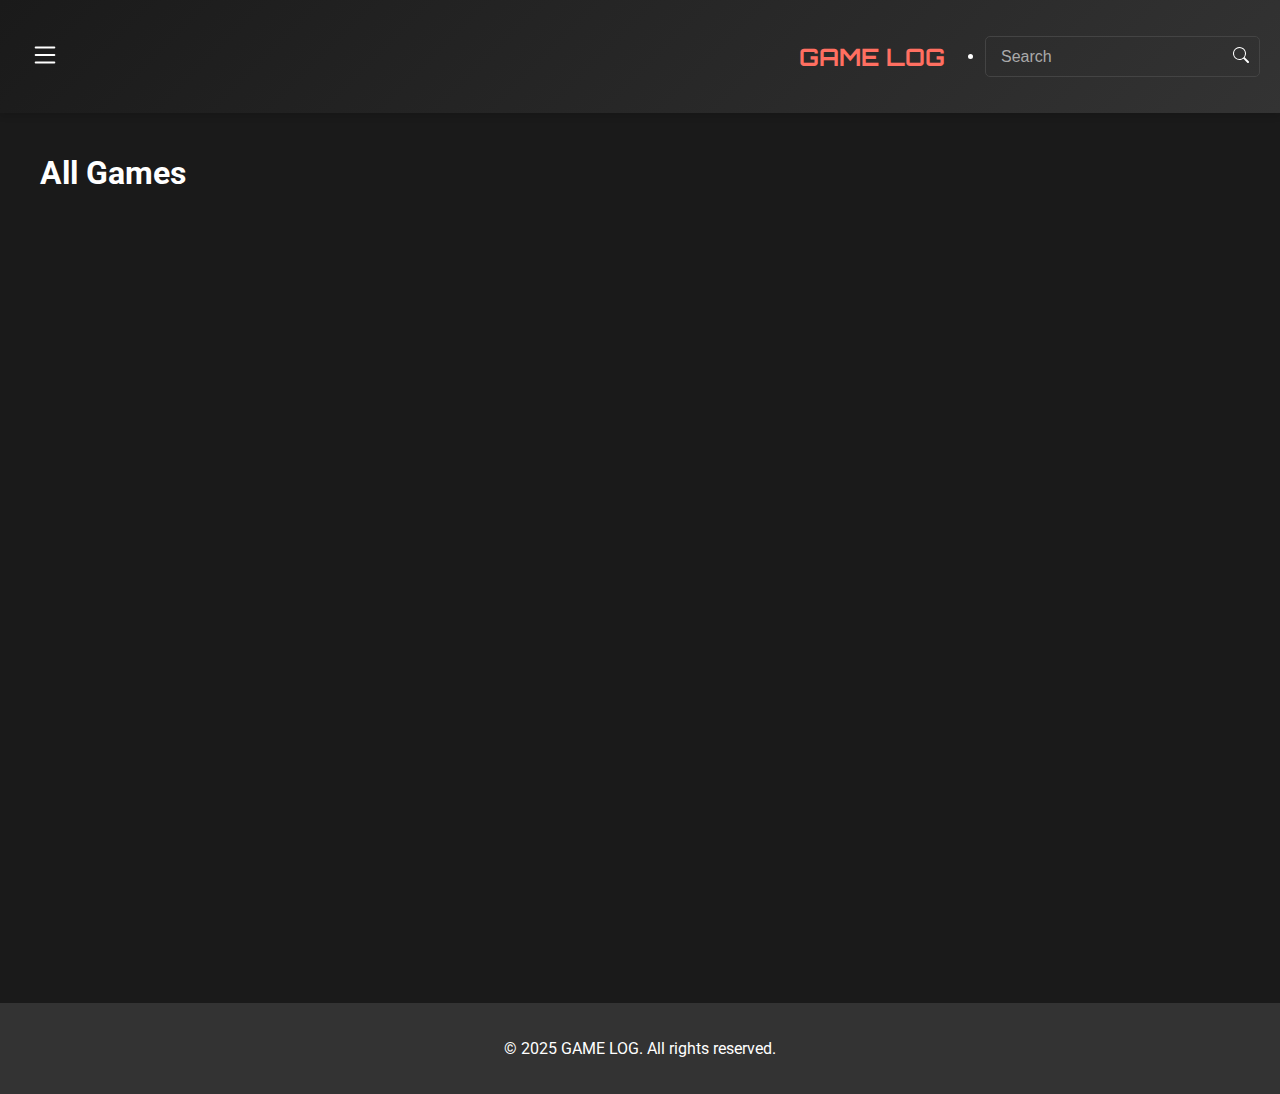
==== commit a2ae2372: "fixed bugs" ====
--- a/FrontEnd/public/allgames.html
+++ b/FrontEnd/public/allgames.html
@@ -5,8 +5,6 @@
     <meta charset="UTF-8">
     <meta name="viewport" content="width=device-width, initial-scale=1.0">
     <title>Game Log - All Games</title>
-    <link rel="icon" type="image/x-icon" href="/FrontEnd/public/images/favicon.ico">
-    <link rel="stylesheet" href="/FrontEnd/views/layout.css"> <!-- layout.css ПЕРЕД allgames.css -->
     <link rel="stylesheet" href="/FrontEnd/views/allgames.css">
     <link
         href="https://fonts.googleapis.com/css2?family=Orbitron:wght@400;700&family=Roboto:wght@300;400;700&display=swap"
@@ -47,7 +45,7 @@
             <li><a href="/FrontEnd/public/index.html">Home</a></li>
             <li><a href="/FrontEnd/public/allgames.html">All Games</a></li>
             <li><a href="/FrontEnd/public/cart.html">Cart</a></li>
-            <li><a href="/FrontEnd/public/library.html">Your Account</a></li>
+            <li><a href="/FrontEnd/public/library.html">Library</a></li>
         </ul>
     </aside>
     <div class="container">
--- a/FrontEnd/views/allgames.css
+++ b/FrontEnd/views/allgames.css
@@ -1,4 +1,11 @@
-/* allgames.css */
+/* Global styles */
+body {
+    font-family: 'Roboto', sans-serif;
+    margin: 0;
+    padding: 0;
+    background-color: #1a1a1a;
+    color: #fff;
+}
 
 .container {
     max-width: 1200px;
@@ -17,9 +24,8 @@
 .game-card {
     display: flex;
     flex-direction: row;
-    transition: transform var(--transition), box-shadow var(--transition);
+    transition: transform 0.3s, box-shadow 0.3s;
     height: 262px;
-    /*  Рассмотрите возможность удаления или адаптивности */
     width: 100%;
     position: relative;
     align-items: center;
@@ -27,53 +33,209 @@
 
 .game-card:hover {
     transform: translateY(-5px);
-    box-shadow: var(--box-shadow-hover);
-}
-
-.game-card__image {
+}
+
+.game-card img {
     width: auto;
     max-width: 40%;
     height: 100%;
     object-fit: cover;
-    border-radius: var(--border-radius-large) 0 0 var(--border-radius-large);
+    border-radius: 10px 0 0 10px;
     margin-bottom: 0;
 }
 
-.game-card__info {
+.game-info {
     width: 60%;
     height: 100%;
-    background-color: var(--secondary-color);
-    border-radius: 0 var(--border-radius-large) var(--border-radius-large) 0;
+    background-color: #333;
+    border-radius: 0 10px 10px 0;
     padding: 20px;
     box-sizing: border-box;
     position: relative;
     display: flex;
     flex-direction: column;
-    align-items: flex-start;
-    /*  Выравниваем элементы по началу (слева) */
-    /* justify-content: space-between;  <-- УДАЛЯЕМ ЭТО */
-}
-
-.game-card__title {
-    margin: 0 0 10px 0;
-    /*  Сверху, Справа, Снизу, Слева */
+    justify-content: space-between;
+}
+
+.game-card h3 {
+    margin: 0;
     font-size: 1.3em;
     text-shadow: 2px 2px 4px rgba(0, 0, 0, 0.8);
-}
-
-/*  Стилизуем текстовый контент единообразно */
-.game-card__info p {
-    margin: 5px 0;
-    /*  Единообразные отступы для всех параграфов */
-}
-
-.game-card__add-to-cart-btn,
-.game-card__add-to-library-btn {
-    color: var(--text-color);
+    left: 20px;
+    padding: 5px 10px;
+    border-radius: 5px;
+}
+
+/* Styles for the menu toggle button */
+header .menu-toggle {
+    background: none;
+    border: none;
+    cursor: pointer;
+    padding: 10px;
+    margin-right: 10px;
+    position: relative;
+    z-index: 10;
+}
+
+header .menu-toggle svg {
+    fill: #fff;
+    transition: fill 0.3s;
+}
+
+header .menu-toggle:hover svg {
+    fill: #ff6f61;
+}
+
+header {
+    background: linear-gradient(135deg, #1a1a1a, #333);
+    padding: 20px;
+    box-shadow: 0 4px 6px rgba(0, 0, 0, 0.1);
+    position: relative;
+    display: flex;
+    justify-content: space-between;
+    align-items: center;
+}
+
+nav {
+    display: flex;
+    align-items: center;
+    position: relative;
+}
+
+nav .logo {
+    font-family: 'Orbitron', sans-serif;
+    font-size: 24px;
+    font-weight: 700;
+    color: #ff6f61;
+    margin-left: 0;
+    text-decoration: none;
+}
+
+.sidebar {
+    position: fixed;
+    top: 0;
+    left: -250px;
+    width: 250px;
+    height: 100%;
+    background-color: #2a2a2a;
+    padding-top: 20px;
+    transition: left 0.3s ease;
+    z-index: 1000;
+}
+
+.sidebar.open {
+    left: 0;
+}
+
+.sidebar ul {
+    list-style-type: none;
+    margin: 0;
+    padding: 0;
+}
+
+.sidebar ul li {
+    margin: 10px 0;
+}
+
+.sidebar ul li a {
+    display: block;
+    color: #fff;
+    text-decoration: none;
+    padding: 15px;
+    font-size: 1.2em;
+    transition: background-color 0.3s;
+}
+
+.sidebar ul li a:hover {
+    background-color: #ff6f61;
+}
+
+footer {
+    text-align: center;
+    padding: 20px;
+    background-color: #333;
+    color: #fff;
+    margin-top: 50px;
+}
+
+/* Styles for the search container */
+.search-container {
+    display: flex;
+    align-items: center;
+    border-radius: 5px;
+    overflow: hidden;
+    border: 1px solid #444;
+    transition: border-color 0.3s;
+    margin-left: auto;
+}
+
+.search-container:focus-within {
+    border-color: #ff6f61;
+}
+
+.search-input {
+    padding: 10px 15px;
+    border: none;
+    background-color: transparent;
+    color: #fff;
+    font-size: 1em;
+    flex-grow: 1;
+}
+
+.search-input::placeholder {
+    color: #aaa;
+}
+
+.search-input:focus {
+    outline: none;
+}
+
+.search-button {
+    padding: 10px;
+    border: none;
+    background-color: transparent;
+    color: #fff;
+    cursor: pointer;
+    transition: background-color 0.3s;
+}
+
+.search-button:hover {
+    background-color: #333;
+}
+
+.search-button svg {
+    fill: #fff;
+}
+
+.add-to-cart-btn {
+    background-color: #ff6f61;
+    color: #fff;
     border: none;
     padding: 8px 12px;
-    border-radius: var(--border-radius);
+    border-radius: 5px;
     cursor: pointer;
     font-size: 0.9em;
-    transition: background-color var
+    transition: background-color 0.3s;
+    align-self: flex-start;
+    /* Выравниваем кнопку вверху контейнера */
+}
+
+.add-to-cart-btn:hover {
+    background-color: #e65a50;
+}
+
+.add-to-library-btn {
+    background-color: #6c757d;
+    /* Grey color */
+    color: #fff;
+    border: none;
+    padding: 8px 12px;
+    border-radius: 5px;
+    cursor: pointer;
+    font-size: 0.9em;
+    transition: background-color 0.3s;
+    margin-left: 5px;
+    /* Add some spacing between the buttons */
+    align-self: flex-start;
+    /* Выравниваем кнопку вверху контейнера */
 }